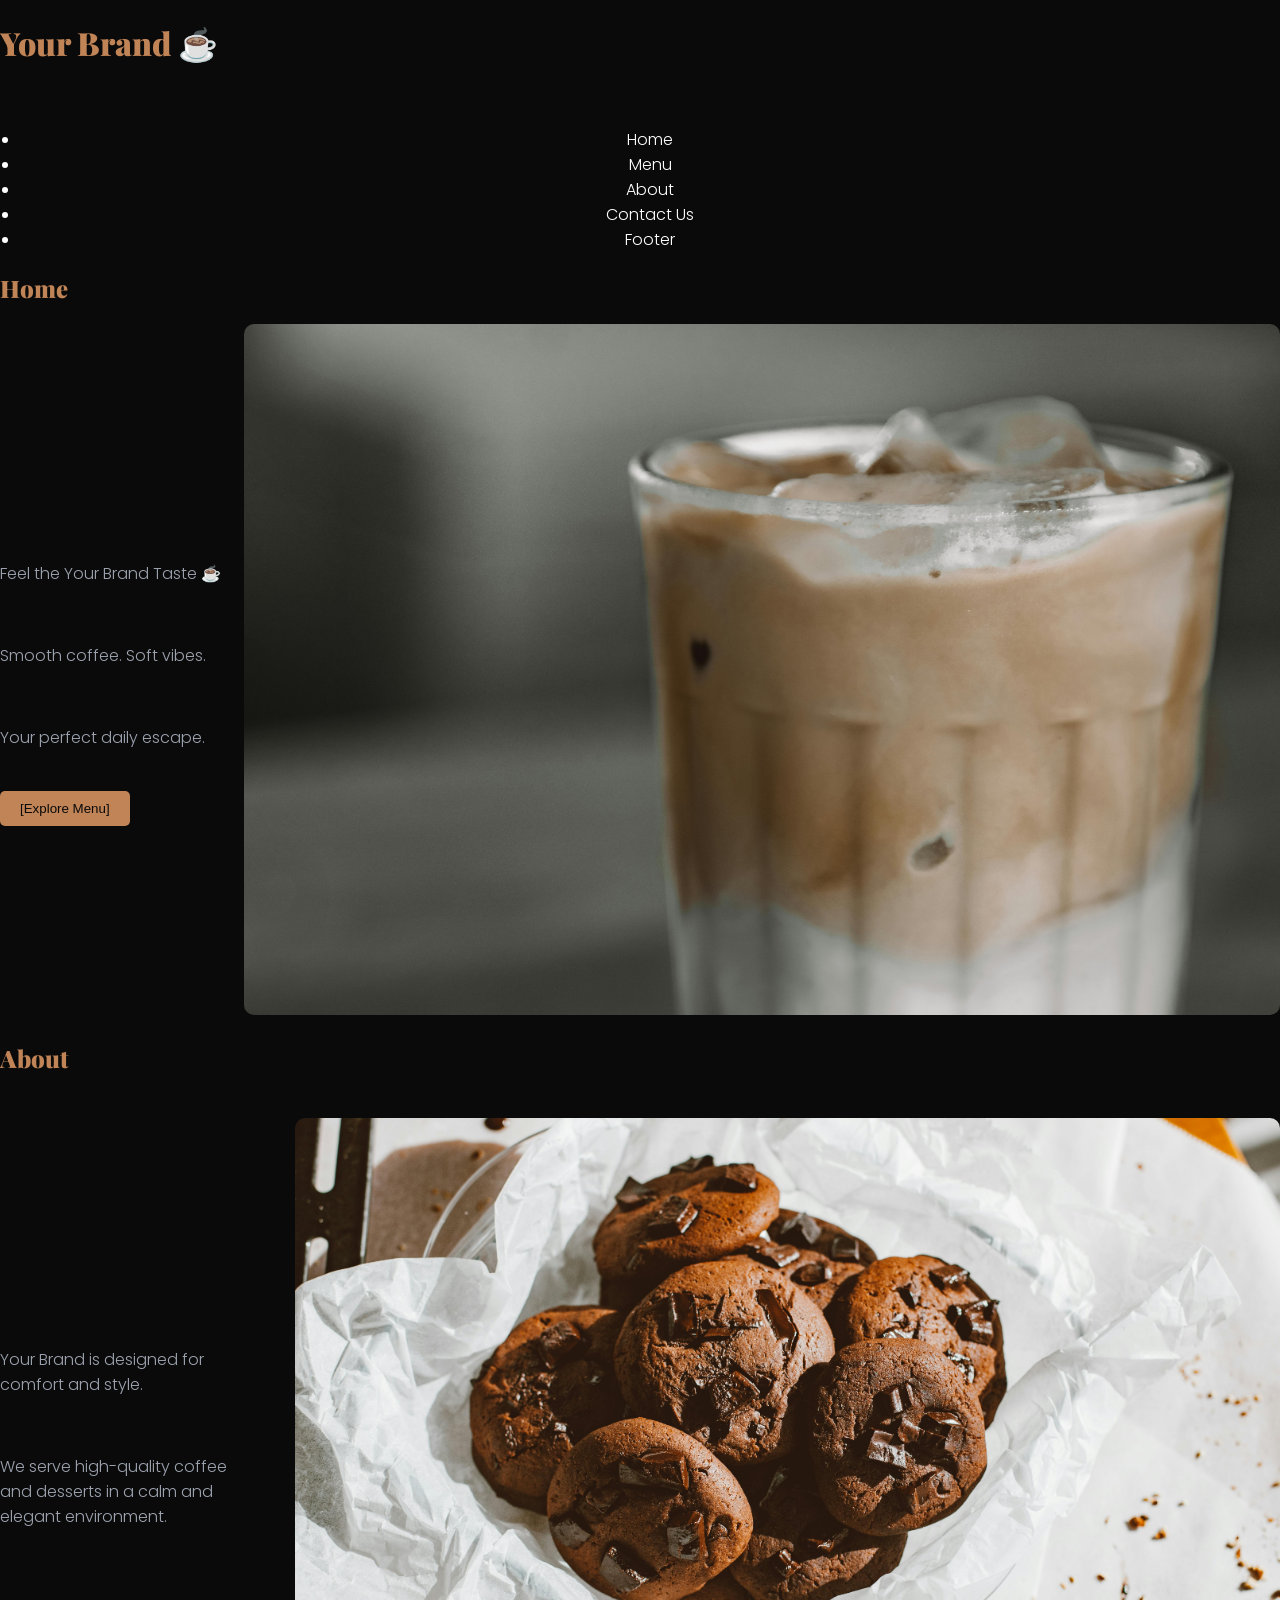
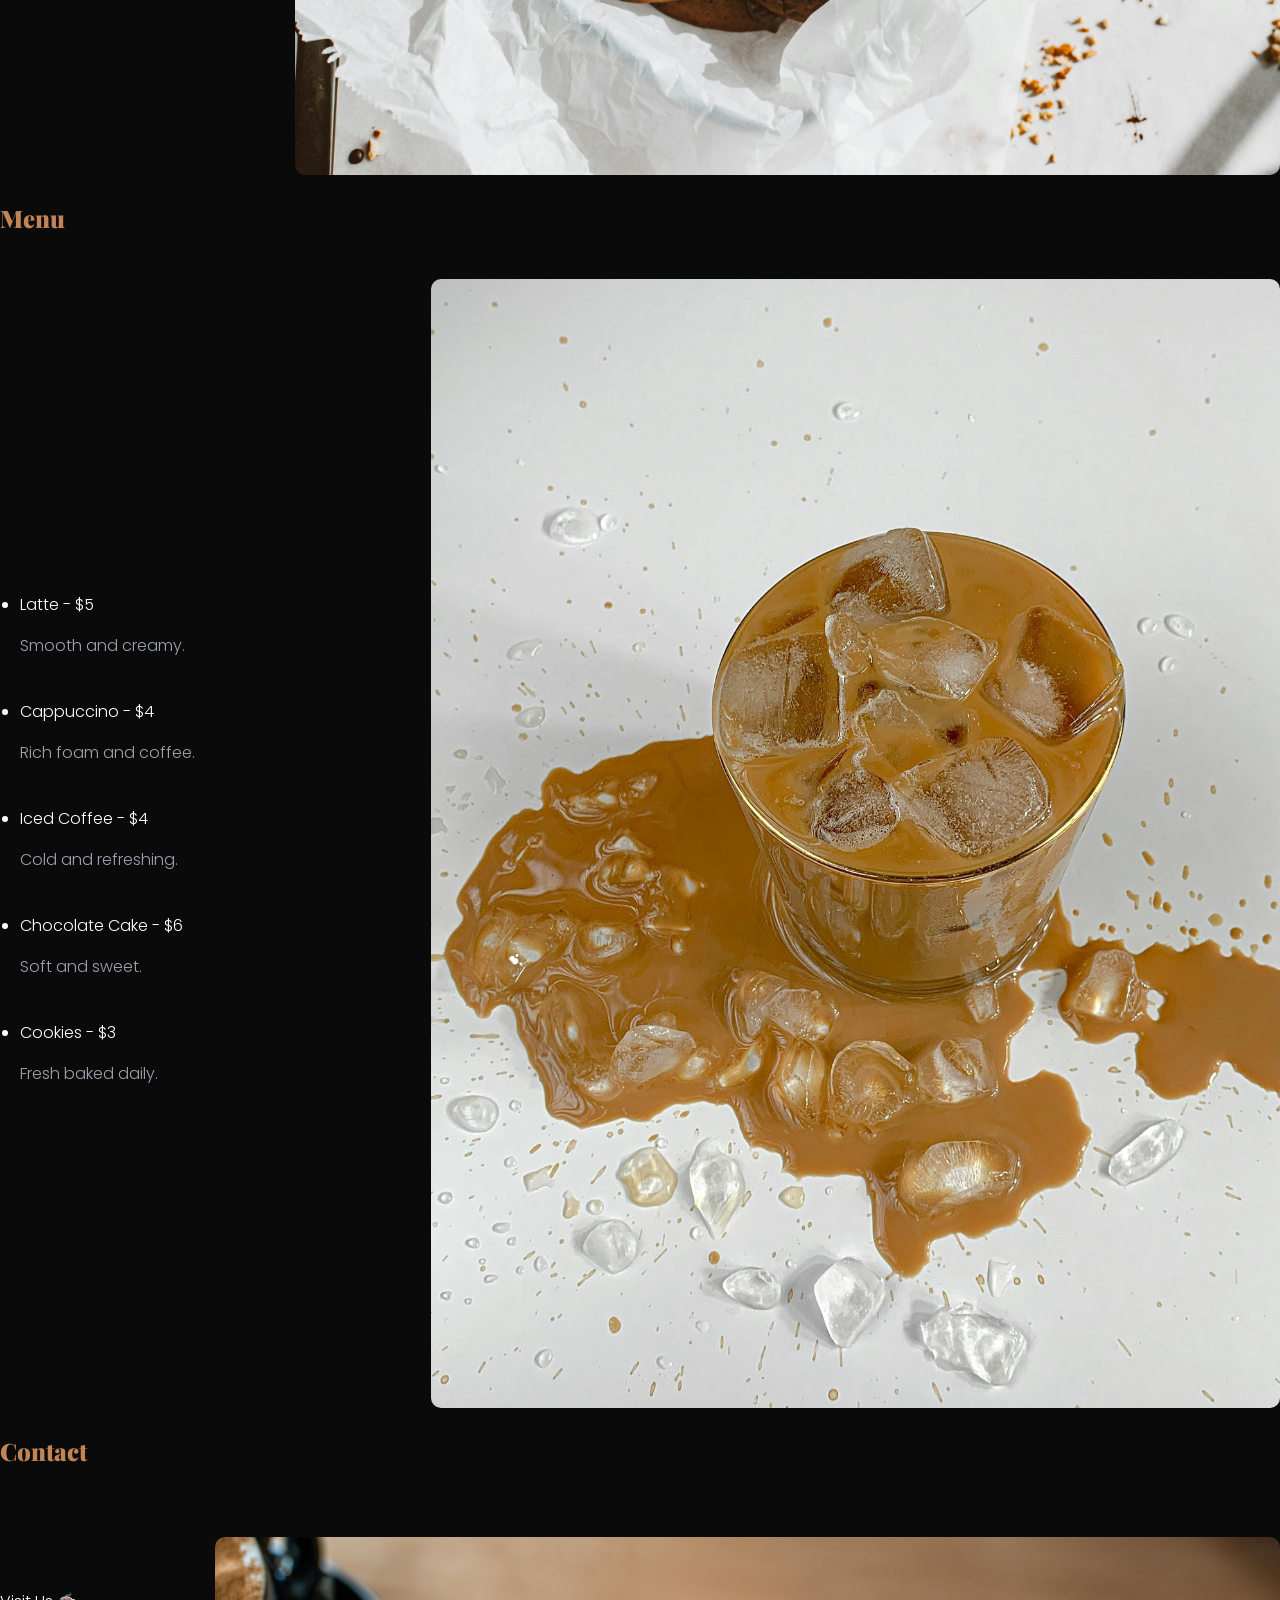
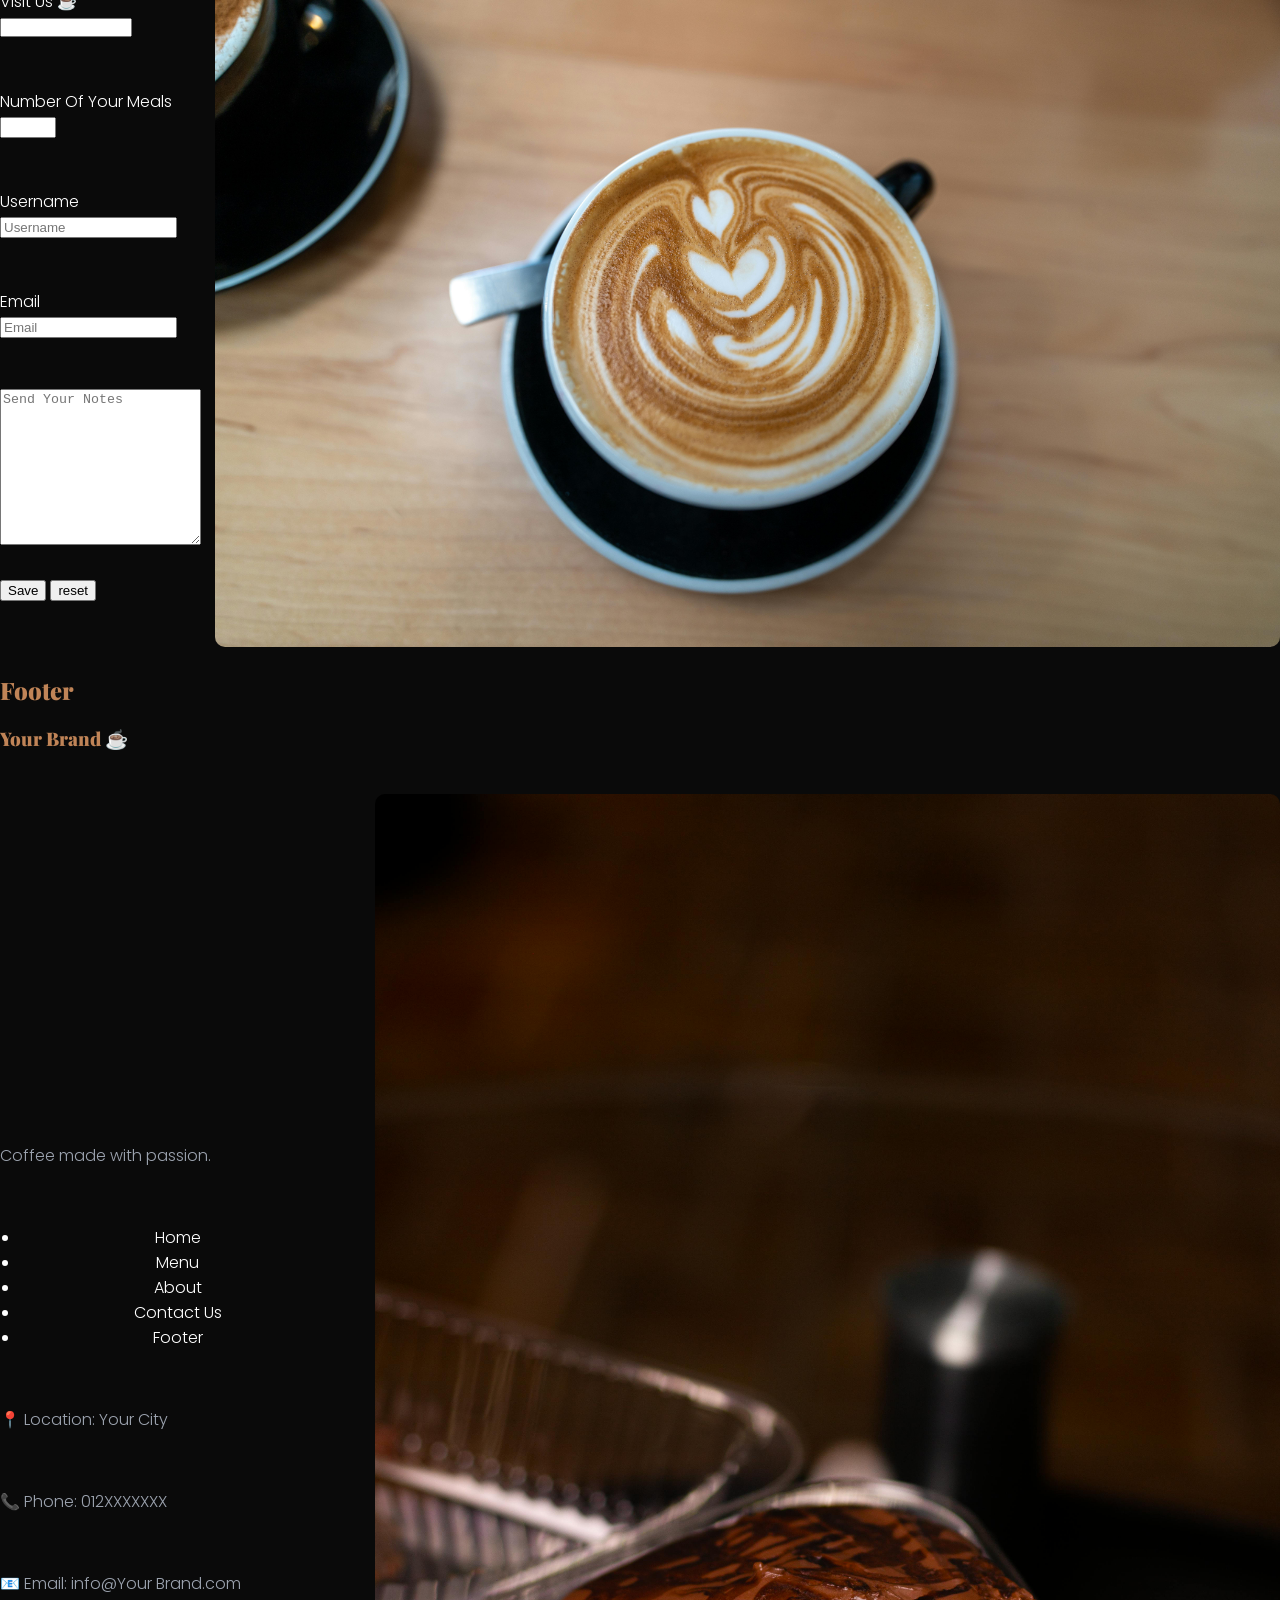
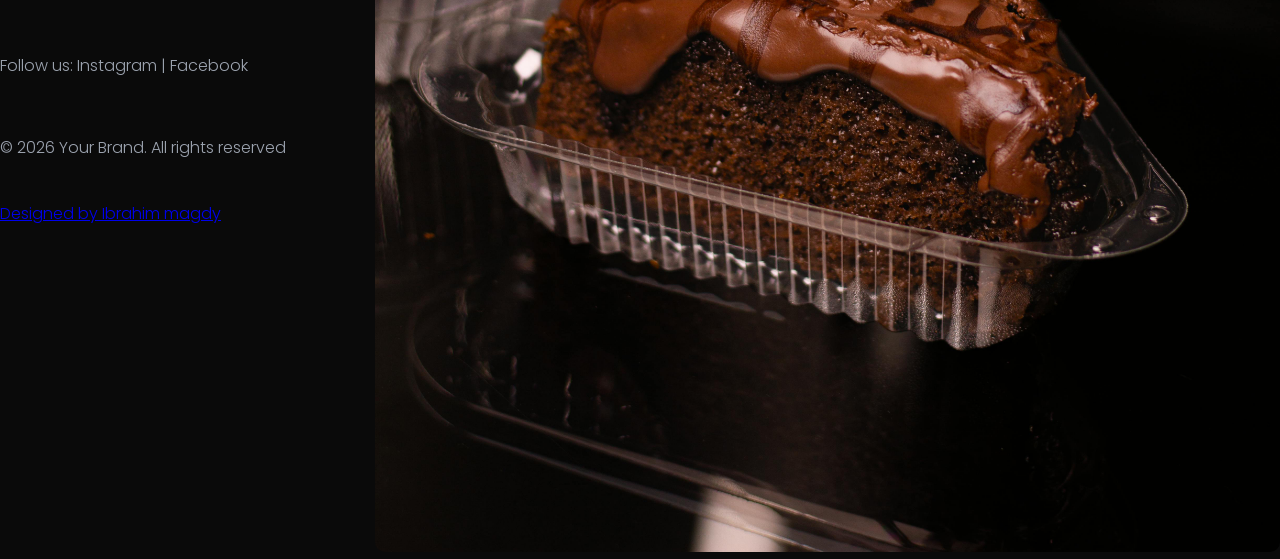
==== index.html @ 2ed6741c "The Project Number 9 In Cafe" ====
<!DOCTYPE html>
<html lang="en">

<head>
    <meta charset="UTF-8">
    <meta name="viewport" content="width=device-width, initial-scale=1.0">
    <link rel="preconnect" href="https://fonts.googleapis.com">
    <link rel="preconnect" href="https://fonts.gstatic.com" crossorigin>
    <link
        href="https://fonts.googleapis.com/css2?family=Bebas+Neue&family=Inter:ital,opsz,wght@0,14..32,100..900;1,14..32,100..900&family=Open+Sans:ital,wght@0,300..800;1,300..800&family=Playfair+Display:ital,wght@0,400..900;1,400..900&family=Poppins:ital,wght@0,100;0,200;0,300;0,400;0,500;0,600;0,700;0,800;0,900;1,100;1,200;1,300;1,400;1,500;1,600;1,700;1,800;1,900&family=Roboto:ital,wght@0,100..900;1,100..900&display=swap"
        rel="stylesheet">
    <link rel="preconnect" href="https://fonts.googleapis.com">
    <link rel="preconnect" href="https://fonts.gstatic.com" crossorigin>
    <link
        href="https://fonts.googleapis.com/css2?family=Bebas+Neue&family=Inter:ital,opsz,wght@0,14..32,100..900;1,14..32,100..900&family=Open+Sans:ital,wght@0,300..800;1,300..800&family=Playfair+Display:ital,wght@0,400..900;1,400..900&family=Poppins:ital,wght@0,100;0,200;0,300;0,400;0,500;0,600;0,700;0,800;0,900;1,100;1,200;1,300;1,400;1,500;1,600;1,700;1,800;1,900&family=Roboto:ital,wght@0,100..900;1,100..900&display=swap"
        rel="stylesheet">
    <script src="script.js" defer></script>
    <link rel="stylesheet" href="Your Brand.css">
    <title>Your Brand</title>
</head>

<body>
    <header>

        <h1 class="logo">Your Brand ☕</h1>
        <br>

        <ul class="box">

            <li><a href="#Home">Home</a></li>

            <li><a href="#Menu">Menu</a></li>

            <li><a href="#About">About</a></li>

            <li><a href="#Contact">Contact Us</a></li>

            <li><a href="#Footer">Footer</a></li>

        </ul>

    </header>


    <section>

        <h2 id="Home">Home</h2>
        <div class="flex">
            <div class="text">
                <br>
                <p>Feel the Your Brand Taste ☕
                </p>
                <br>
                <p>Smooth coffee. Soft vibes.</p>
                <br>
                <p>Your perfect daily escape.</p>
                <br>
                <a href="#Menu"><button>[Explore Menu]</button></a>
                <br>
            </div>
            <div>
                <img src="pexels-roman-odintsov-4869290.jpg" alt="Iced Coffee">
            </div>
        </div>

    </section>

    <section>

        <h2 id="About">About</h2>
        <br>
        <div class="flex">
            <div class="text">
                <p>Your Brand is designed for comfort and style.</p>
                <br>
                <p>We serve high-quality coffee and desserts
                    in a calm and elegant environment.</p>
                <br>
            </div>
            <br>
            <div>
                <img src="pexels-roman-odintsov-5846049.jpg" alt="Cookies">
            </div>
        </div>

    </section>

    <section>

        <h2 id="Menu">Menu</h2>

        <br>
        <div class="flex">
            <div class="text">
                <ul>

                    <br>
                    <li>Latte - $5</li>
                    <p>Smooth and creamy.
                    </p>
                    <br>
                    <li>Cappuccino - $4</li>
                    <p>Rich foam and coffee.
                    </p>
                    <br>
                    <li>Iced Coffee - $4</li>
                    <p>Cold and refreshing.
                    </p>
                    <br>
                    <li>Chocolate Cake - $6
                    </li>
                    <p>Soft and sweet.
                    </p>
                    <br>
                    <li>Cookies - $3
                    </li>
                    <p>Fresh baked daily.</p>
                    <br>

                </ul>
            </div>
            <div>
                <img src="pexels-solodsha-8605851.jpg" alt="Iced Coffee">
            </div>
        </div>

    </section>

    <section>

        <h2 id="Contact">Contact</h2>
        <br>
        <br>
        <form id="form" method="post">

            <div class="flex">
                <div class="text">
                    <div>

                        <label>Visit Us ☕</label>
                        <select id="meal" name="meals">

                            <optgroup>

                                <option value="5">Latte</option>
                                <option value="4">Cappuccino</option>
                                <option value="4">Iced Coffee</option>
                                <option value="6">Chocolate Cake</option>
                                <option value="3">Cookies</option>

                            </optgroup>

                        </select>

                        <br>
                        <br>
                        <br>

                        <div>

                            <label>Number Of Your Meals</label>

                            <input id="quantity" type="number" min="0" max="100" step="1" value="0" name="number"
                                class="Number" required>

                        </div>

                    </div>
                    <br>
                    <br>
                    <div>

                        <label>Username</label>
                        <input type="text" name="User" id="name" class="Username" required placeholder="Username">

                    </div>
                    <br>
                    <br>
                    <div>

                        <label>Email</label>
                        <input type="email" name="mail" id="email" class="email" required placeholder="Email" value="">

                    </div>
                    <br>
                    <br>
                    <div>
                        <textarea rows="10" cols="20" id="message" class="text"
                            placeholder="Send Your Notes"></textarea>
                    </div>
                    <br>
                    <div>

                        <input type="submit" name="sub" value="Save">
                        <input type="reset" name="reset" value="reset">

                    </div>

                </div>

                <div>
                    <img src="pexels-donovan-kelly-110228397-18163776.jpg" alt="Cappuccino">
                </div>

            </div>

        </form>

        <p id="total"></p>
        <p id="result"></p>

    </section>

    <footer>

        <h2 id="Footer">Footer</h2>


        <h3>Your Brand ☕</h3>
        <br>
        <div class="flex">
            <div class="text">
                <p>Coffee made with passion.</p>
                <br>
                <div>
                    <ul class="box">

                        <li><a href="#Home">Home</a></li>

                        <li><a href="#Menu">Menu</a></li>

                        <li><a href="#About">About</a></li>

                        <li><a href="#Contact">Contact Us</a></li>

                        <li><a href="#Footer">Footer</a></li>

                    </ul>
                </div>
                <br>
                <p>📍 Location: Your City
                </p>
                <br>
                <p>📞 Phone: 012XXXXXXX
                </p>
                <br>
                <p>📧 Email: info@Your Brand.com
                </p>
                <br>
                <p>Follow us:
                    Instagram | Facebook</p>
                <br>
                <p>© 2026 <span id="brand">Your Brand</span>. All rights reserved</p>
                <br>
                <a href="https://wa.me/201080407065" target="_blank">
                    Designed by Ibrahim magdy
                </a>
            </div>
            <br>
            <div>
                <img src="pexels-slytonic-34155169.jpg" alt="Chocolate Cake">
            </div>
        </div>

    </footer>


</body>

</html>
---- Your Brand.css ----
html {

    scroll-behavior: smooth;

}


body {

    background: #0a0a0a;
    color: #ffffff;
    margin: 0;
    font-family: "Poppins", sans-serif;
    font-weight: 300;
    font-style: normal;


}

@media (max-width: 768px) {

    header {

        display: flex;
        justify-content: space-between;
        align-items: center;
        margin: 10px;
        padding: 15px;
        flex-direction: column;
        text-align: center;

    }

    .box {

        font-family: "Poppins", sans-serif;
        font-weight: 600;
        font-style: normal;

        display: flex;
        flex-wrap: wrap;
        list-style: none;
        margin: 0;
        padding: 0;

        flex-direction: column;
        width: 100%;
        gap: 15px;
        align-items: center;

        color: #fff;
        background: #1a1a1a;
        border: 1px solid #c08457;

    }

}

.box li {
    width: 100%;
    text-align: center;
}

ul {
    padding-left: 20px;
}

.logo {

    font-family: "Playfair Display", serif;
    font-optical-sizing: auto;
    font-weight: 900;
    font-style: normal;

}

@media (max-width: 768px) {


    section {

        background: #141414;
        margin: 10px;
        padding: 15px;
        border-radius: 10px;
        border: 1px solid #2a2a2a;

    }

    footer {

        background: #141414;
        margin: 10px;
        padding: 15px;
        border-radius: 10px;
        border: 1px solid #2a2a2a;

    }

}

h1,
h2,
h3 {
    color: #c08457;
    font-family: "Playfair Display", serif;
    font-optical-sizing: auto;
    font-weight: 900;
    font-style: normal;

}

@media (max-width: 768px) {

    h1 {
        font-size: 28px;
    }

    h2 {
        font-size: 24px;
    }

    p {
        font-size: 14px;
    }

}

p {

    color: #9ca3af;

}

button {
    background: #c08457;
    color: #0a0a0a;
    padding: 10px 20px;
    border: none;
    border-radius: 5px;
    width: fit-content;
}

@media (max-width: 768px) {
    button {
        width: 100%;
    }
}


button:hover {

    background: #a06b45;

}

.flex {

    display: flex;
    gap: 20px;
    align-items: center;

}

@media (max-width: 768px) {

    .flex {
        flex-direction: column;
        align-items: stretch;
        text-align: center;
    }

}

.text {

    width: 100%;

}

img {

    width: 100%;
    height: auto;
    border-radius: 10px;

}

@media (max-width: 768px) {
    img {
        max-height: 250px;
        object-fit: cover;
    }
}

select {

    color: white;

}

.Number {

    color: white;

}

.Username {

    color: white;

}

.text {

    color: white;


}

.email {

    color: white;

}

.box a {

    color: #ffffff;
    text-decoration: none;

}

.menu-card {
    display: flex;
    gap: 20px;
}

@media (max-width: 768px) {
    .menu-card {
        flex-direction: column;
    }
}
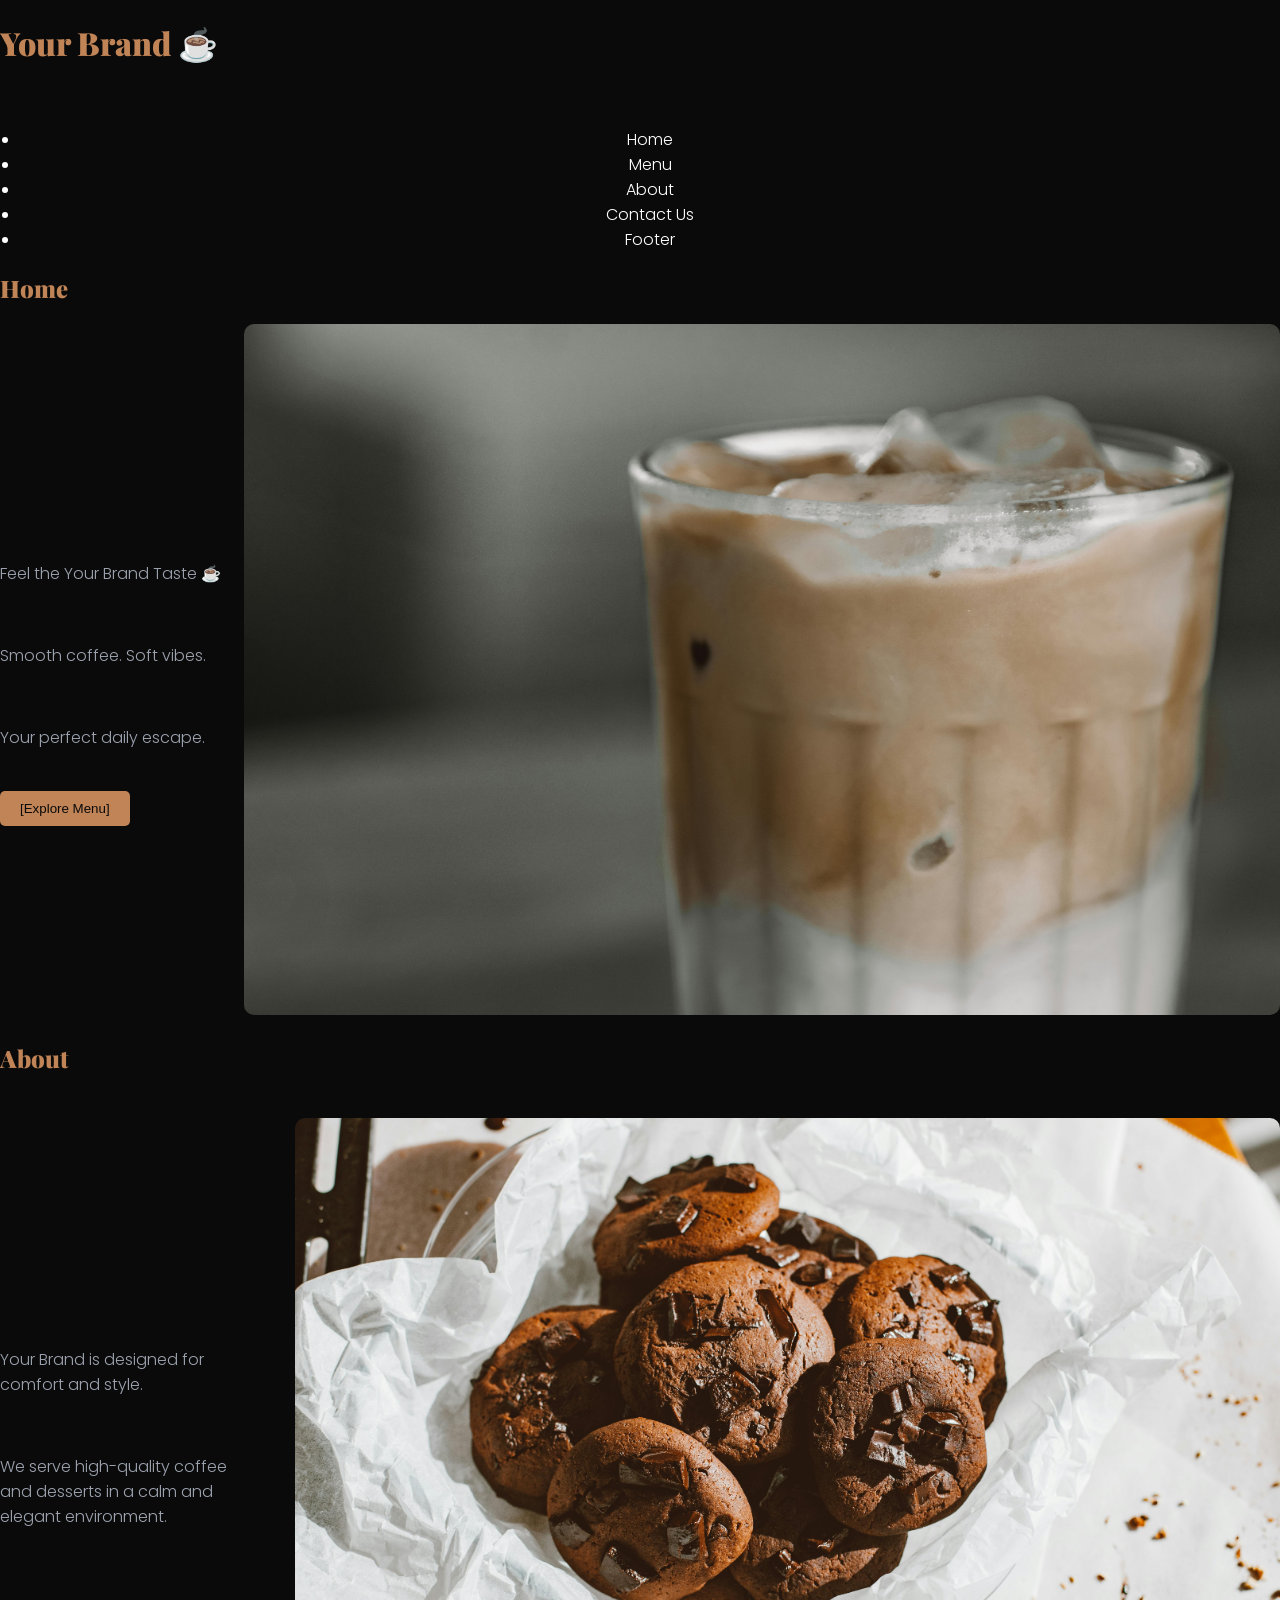
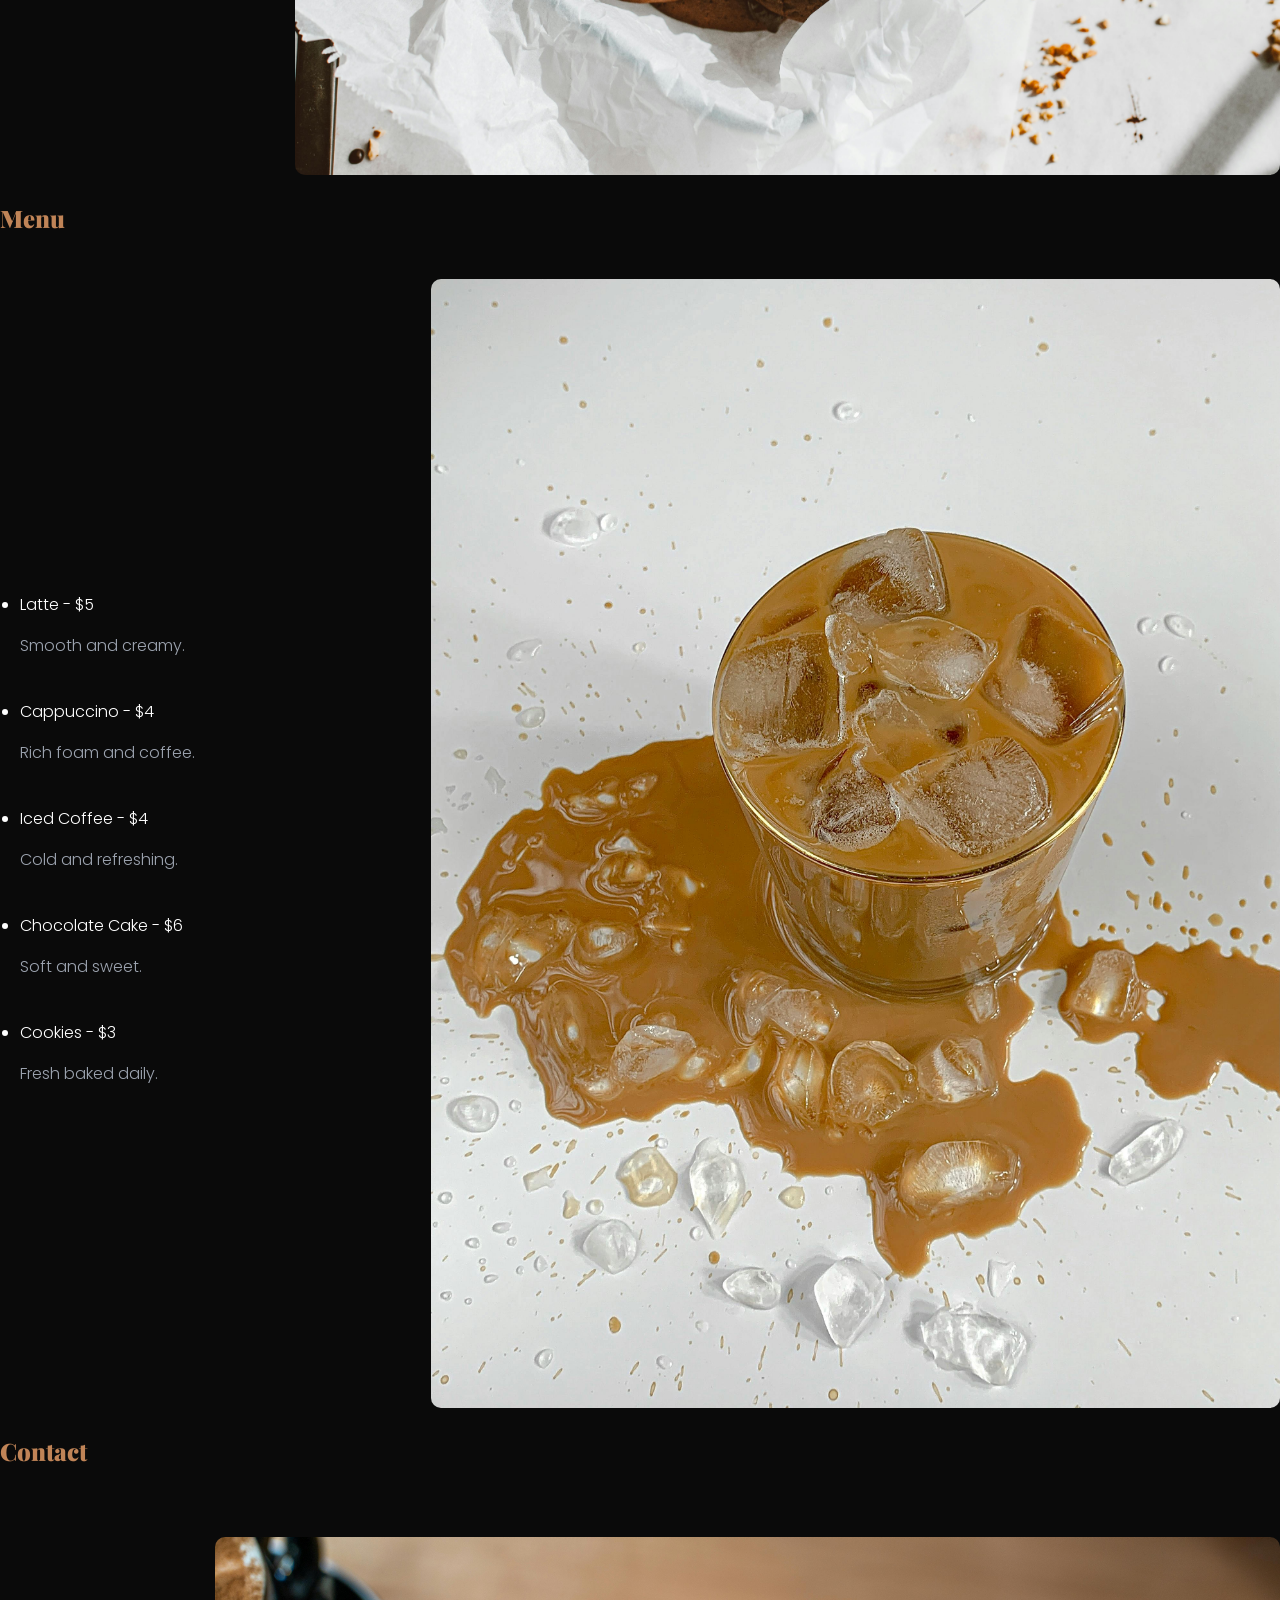
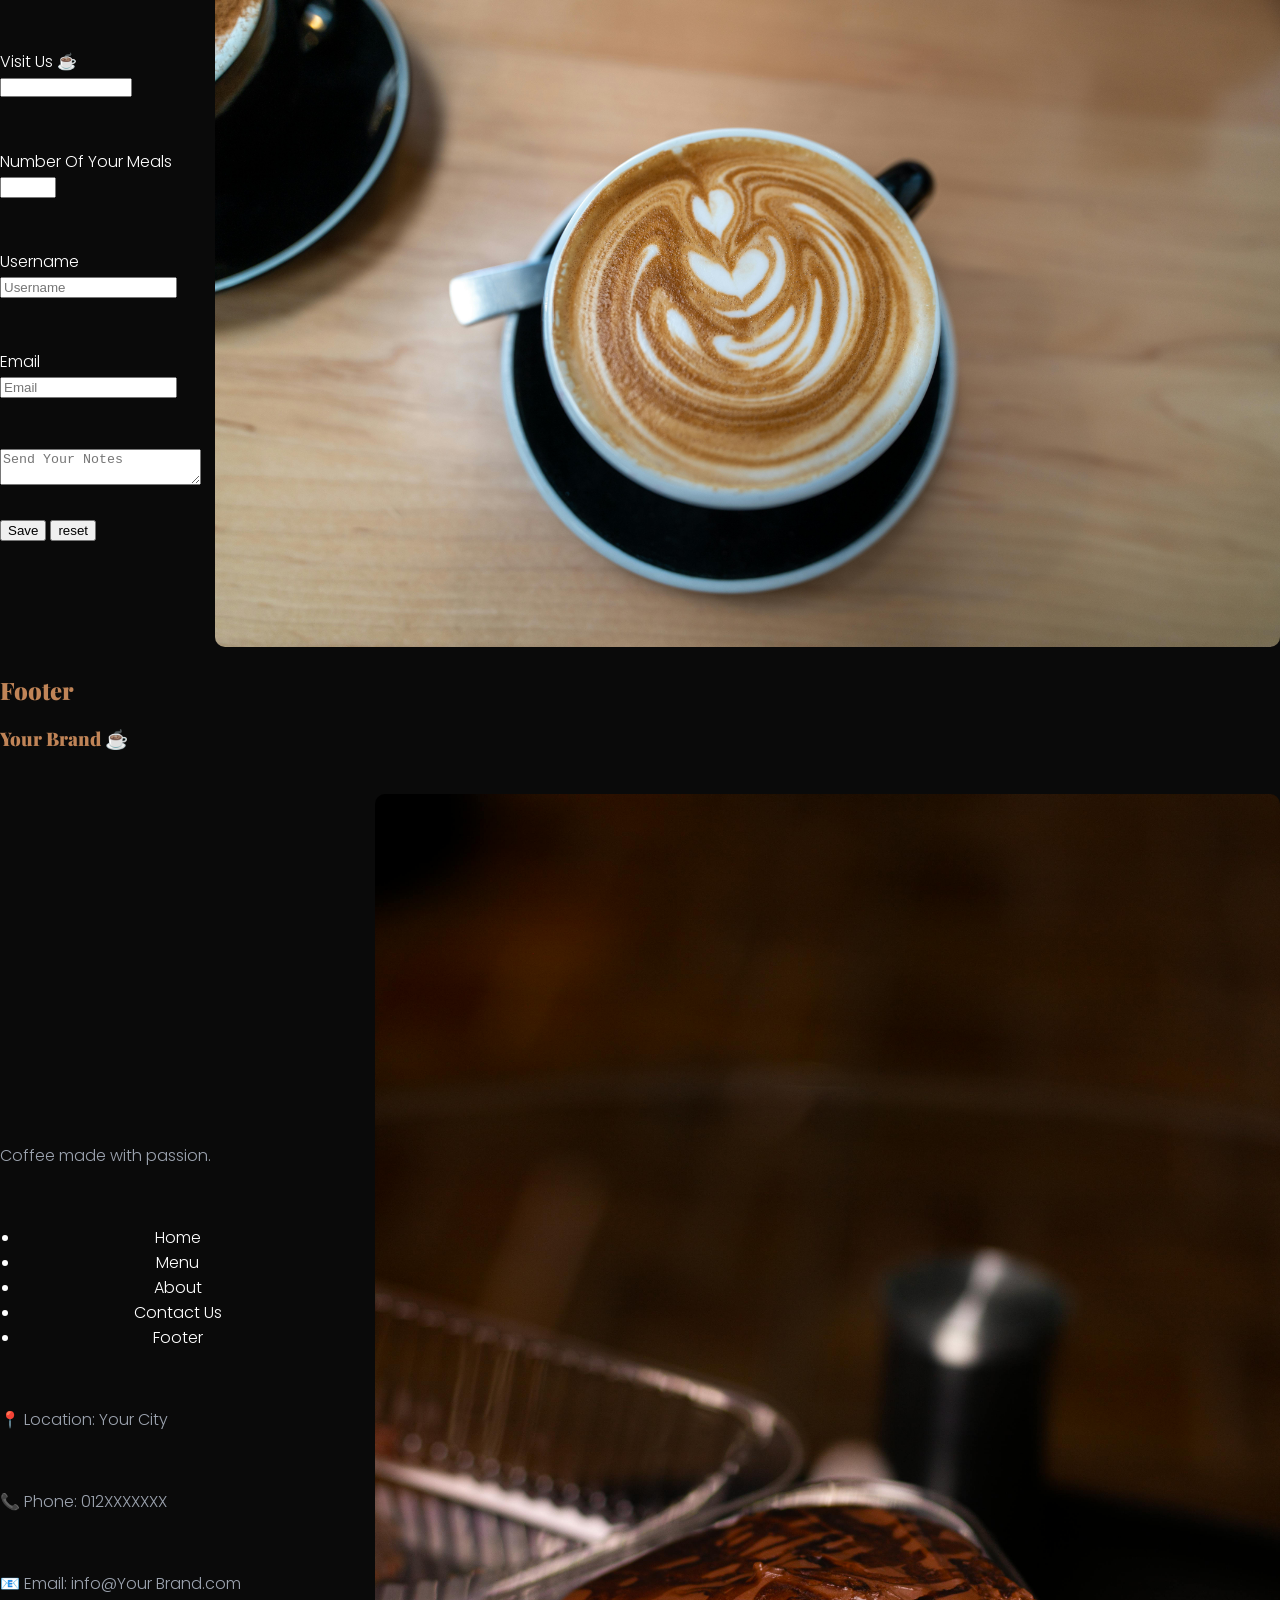
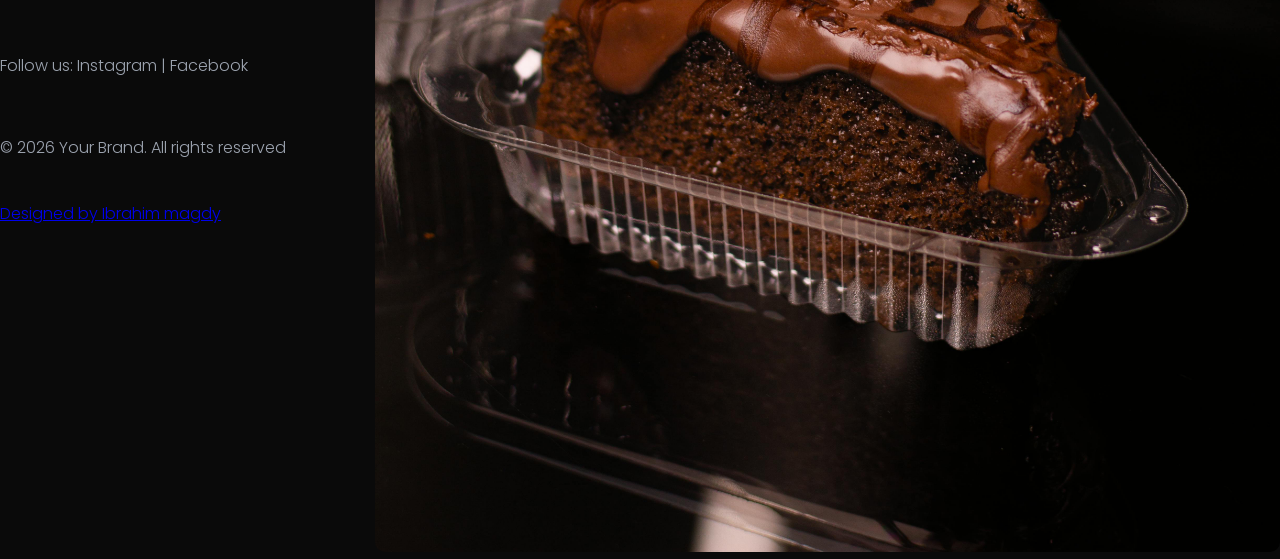
==== commit ebbb2be9: "The Update" ====
--- a/index.html
+++ b/index.html
@@ -185,8 +185,7 @@
                     <br>
                     <br>
                     <div>
-                        <textarea rows="10" cols="20" id="message" class="text"
-                            placeholder="Send Your Notes"></textarea>
+                        <textarea id="message" class="text" placeholder="Send Your Notes"></textarea>
                     </div>
                     <br>
                     <div>
--- a/Your Brand.css
+++ b/Your Brand.css
@@ -147,7 +147,6 @@
     }
 }
 
-
 button:hover {
 
     background: #a06b45;
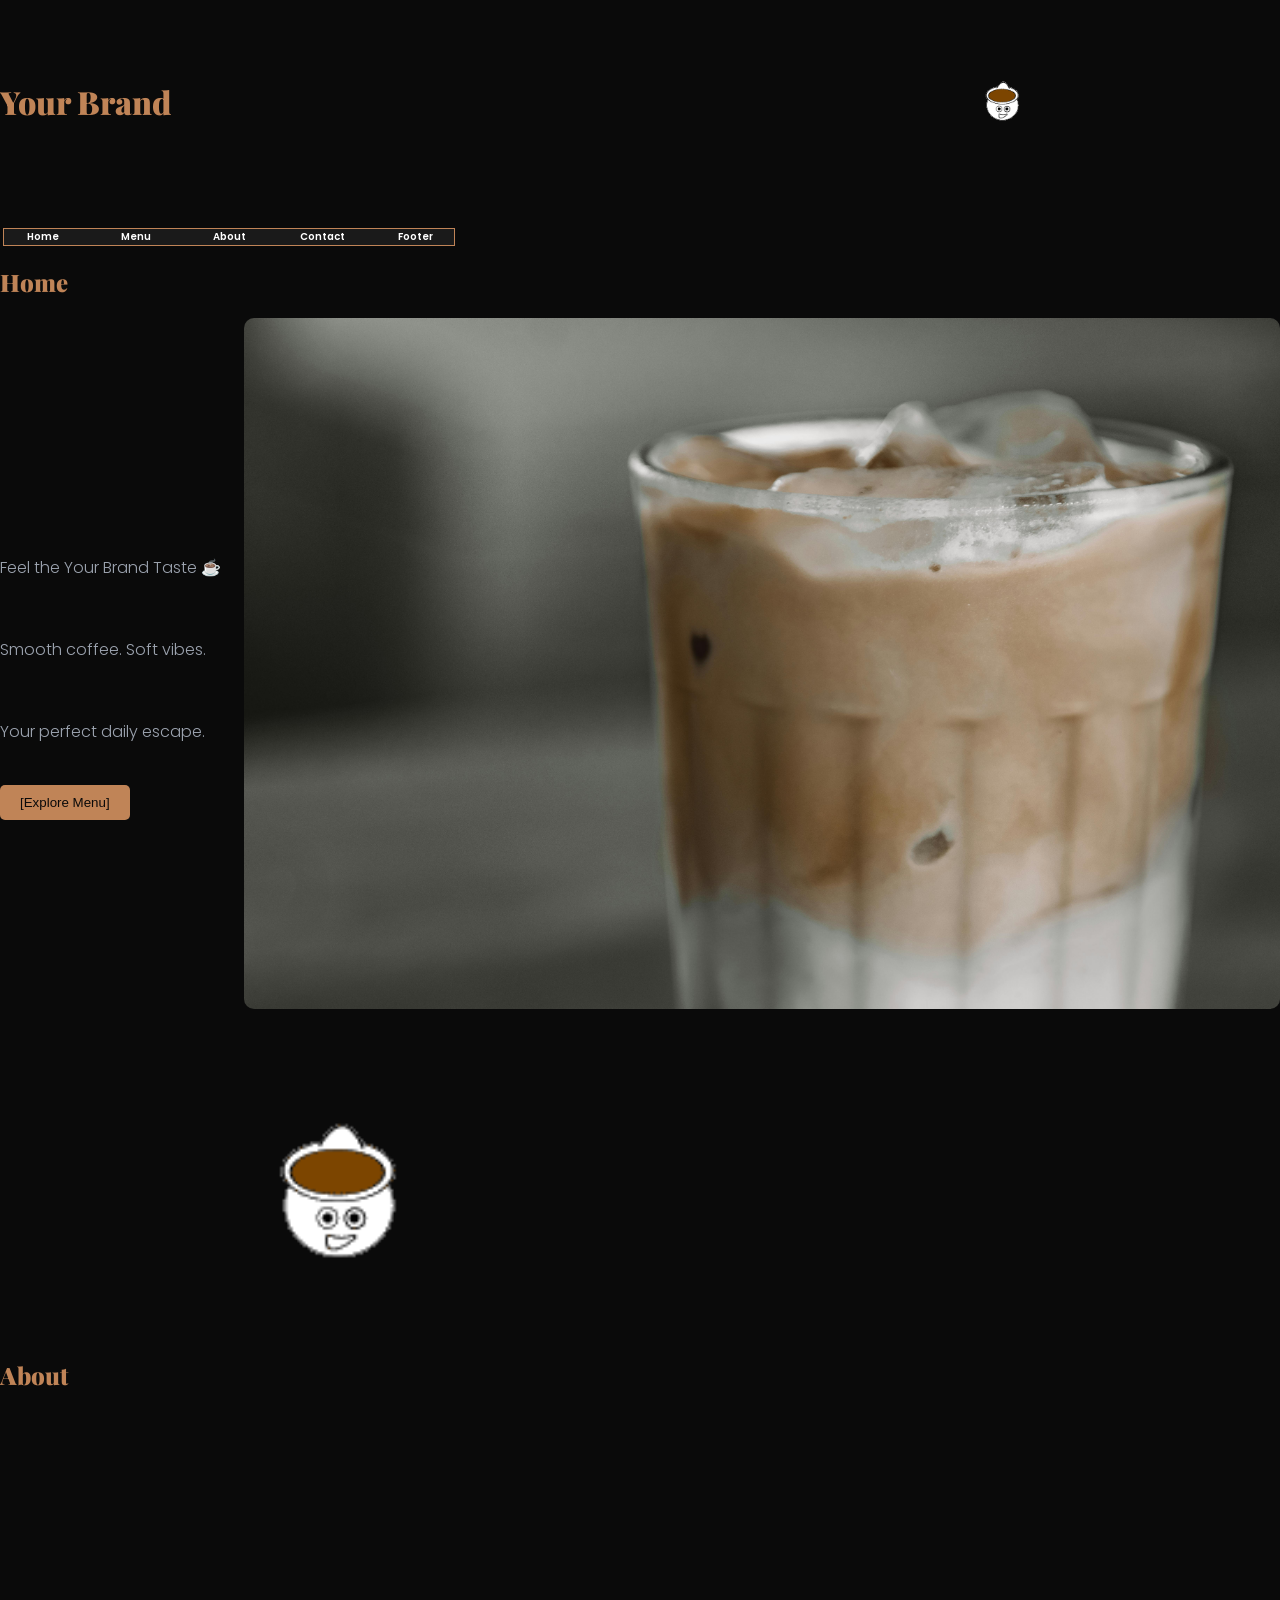
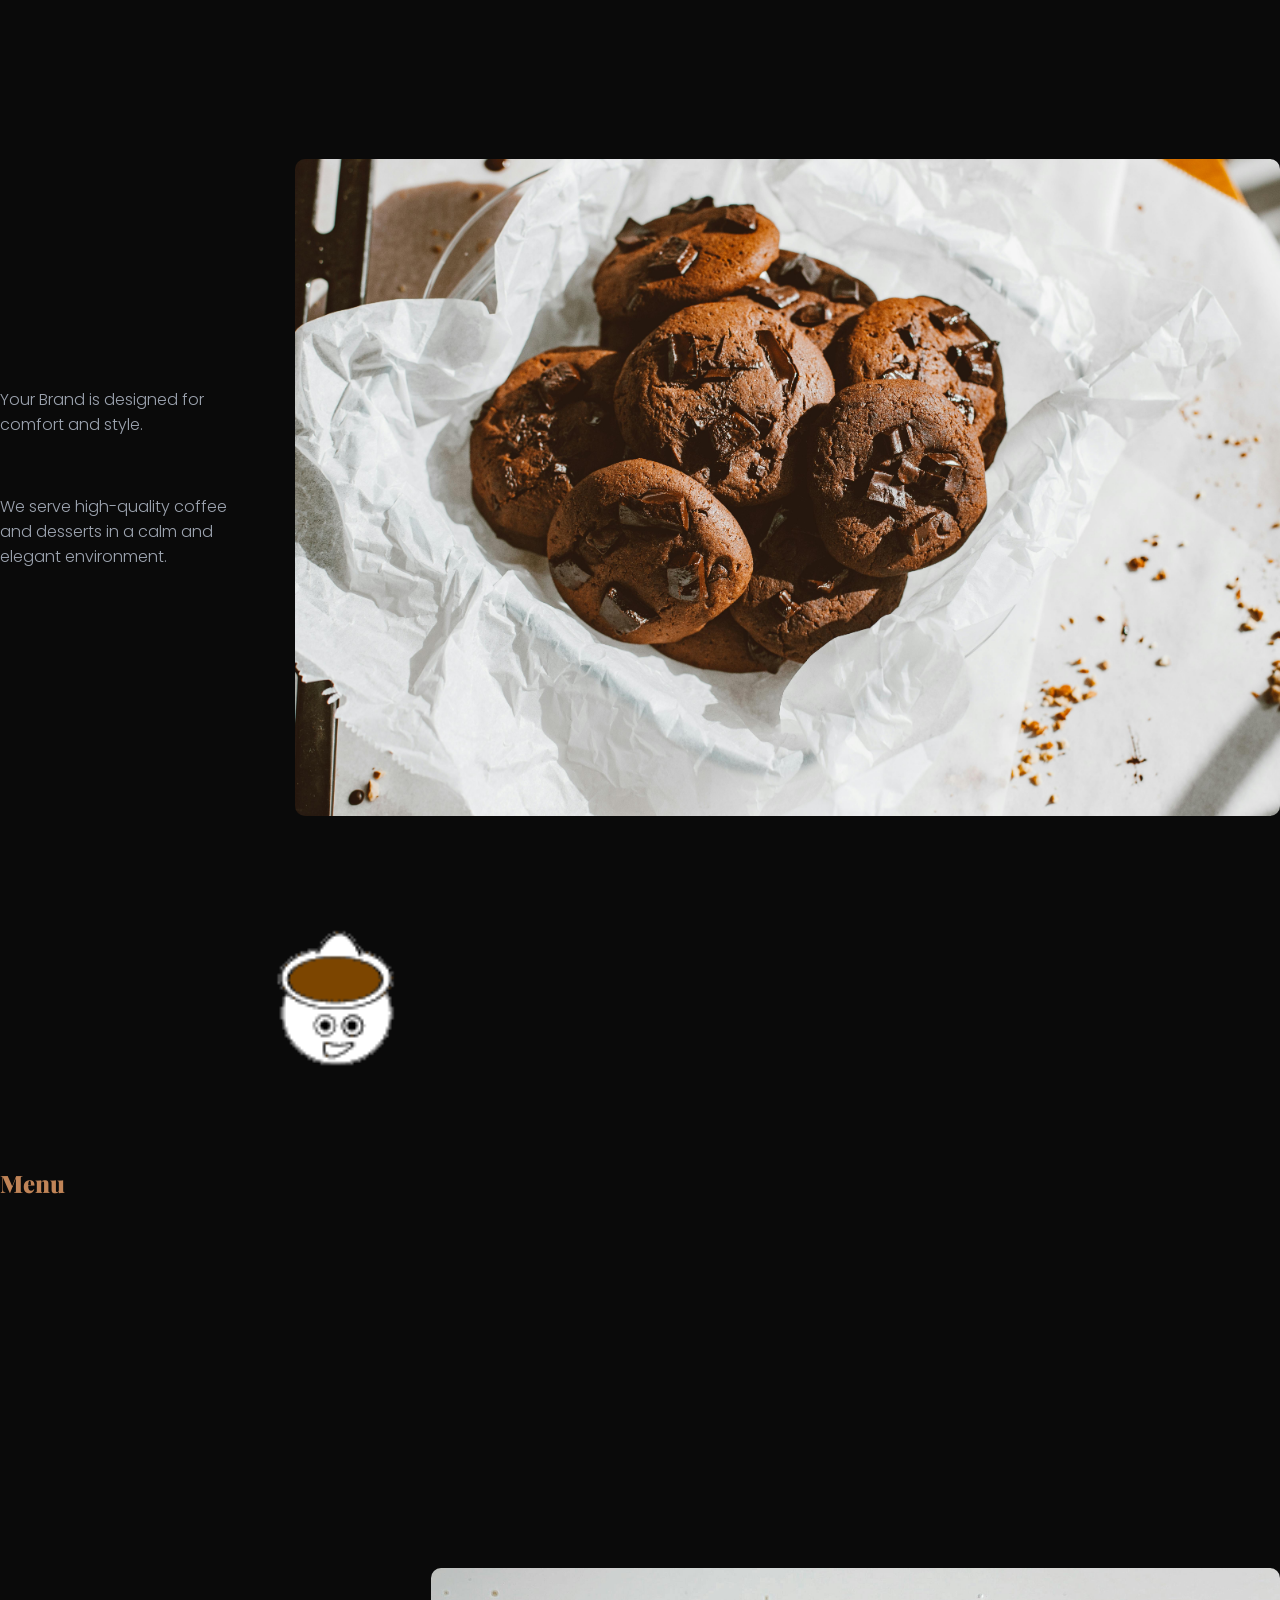
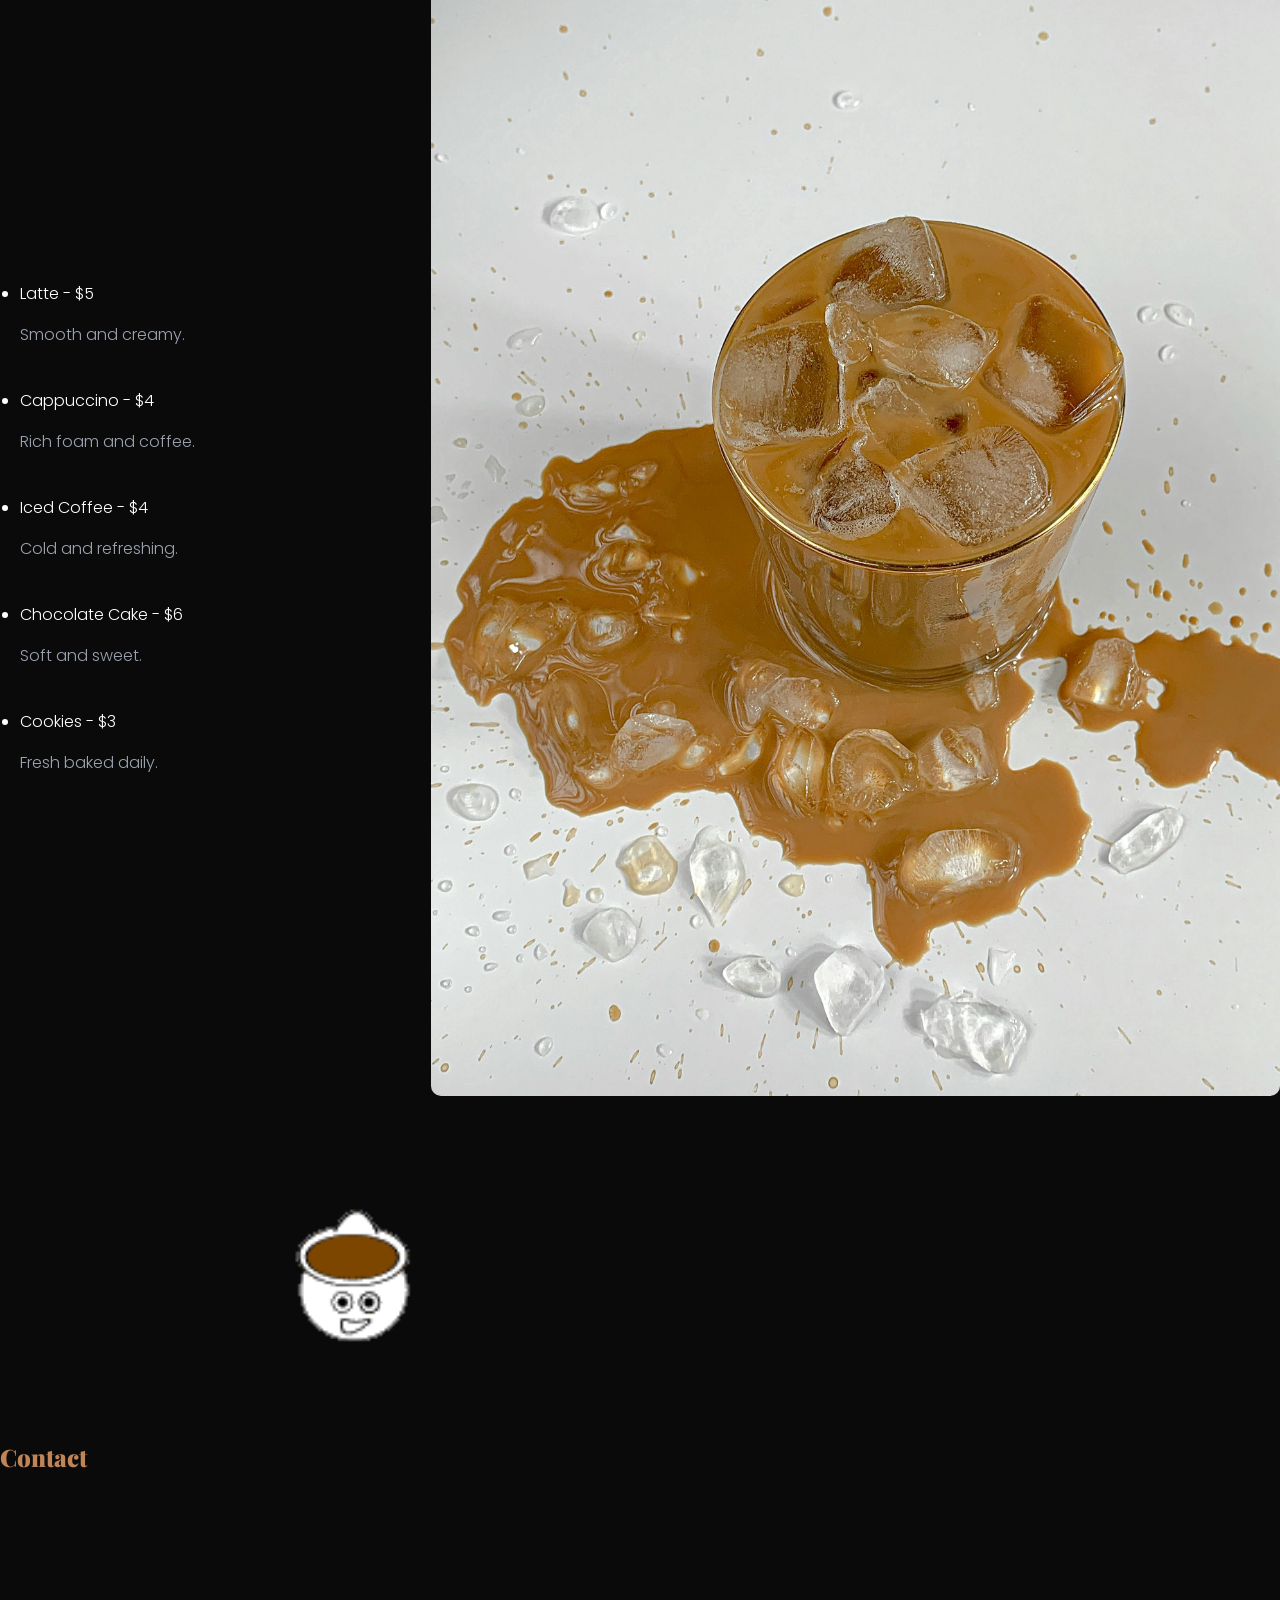
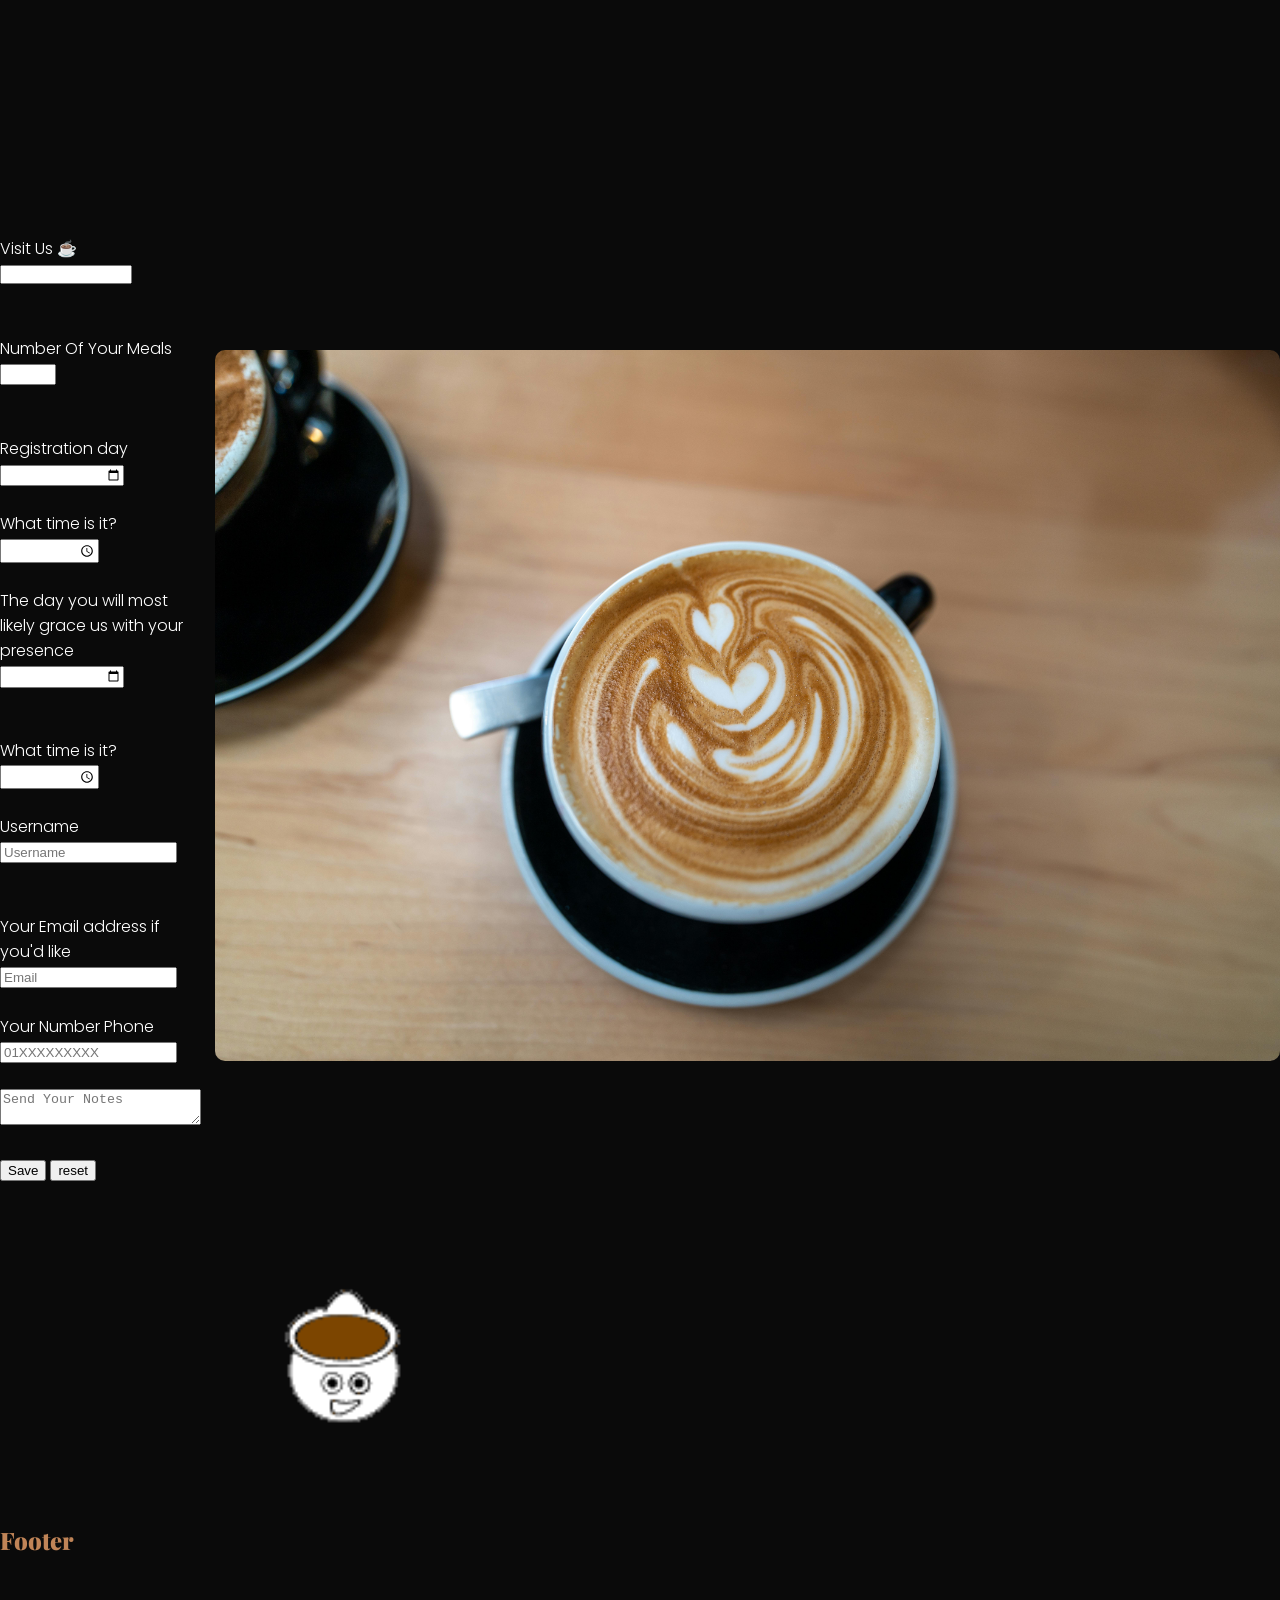
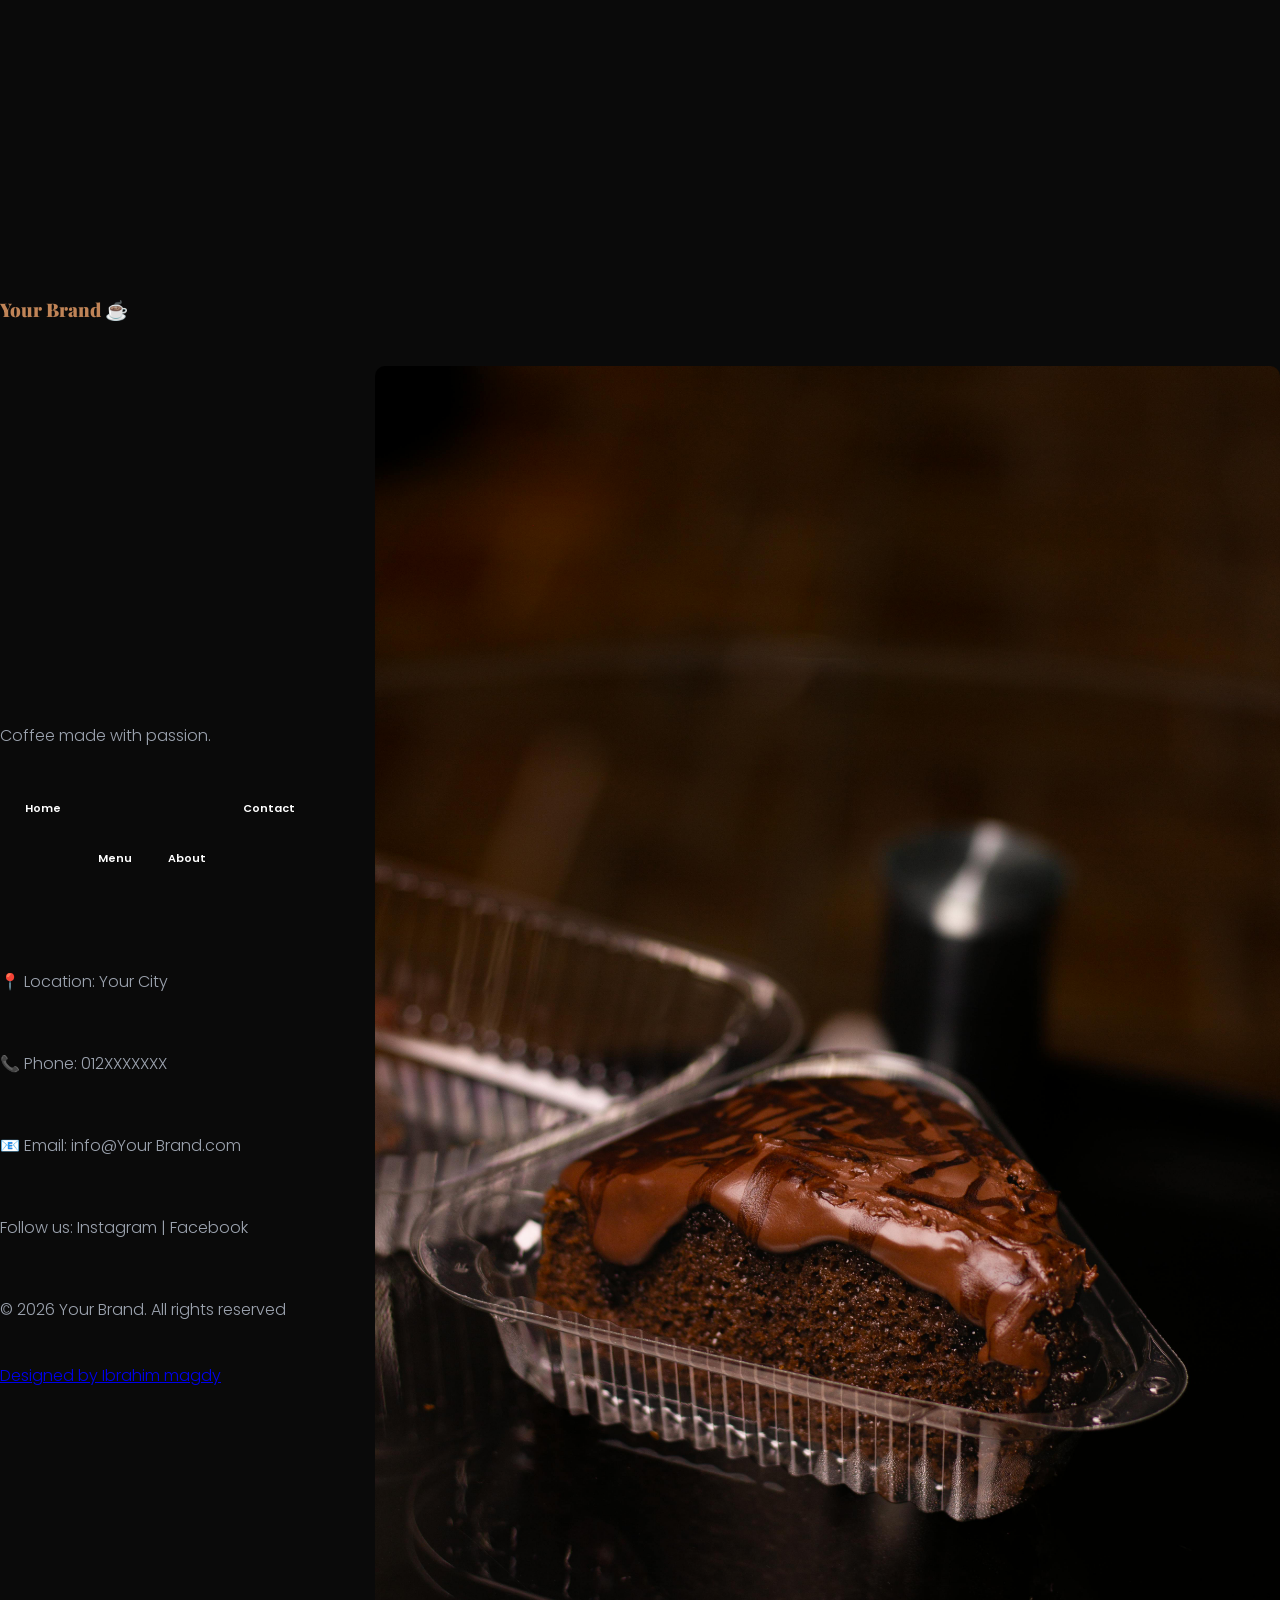
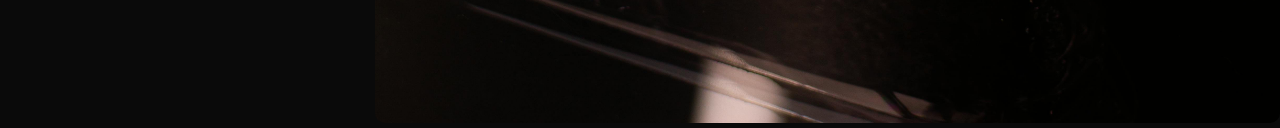
==== commit 9c4f6137: "Update" ====
--- a/index.html
+++ b/index.html
@@ -22,7 +22,23 @@
 <body>
     <header>
 
-        <h1 class="logo">Your Brand ☕</h1>
+        <div class="header-flex">
+
+            <div class="text">
+
+                <div>
+                    <h1 class="logo">Your Brand</h1>
+                </div>
+
+            </div>
+
+            <div>
+                <img src="Synfig Animation 1.gif" alt="cup of coffee" class="cup-of-coffee">
+            </div>
+
+
+        </div>
+
         <br>
 
         <ul class="box">
@@ -33,7 +49,7 @@
 
             <li><a href="#About">About</a></li>
 
-            <li><a href="#Contact">Contact Us</a></li>
+            <li><a href="#Contact">Contact</a></li>
 
             <li><a href="#Footer">Footer</a></li>
 
@@ -67,7 +83,13 @@
 
     <section>
 
-        <h2 id="About">About</h2>
+        <h2 id="About" class="title-with-icon">
+
+            About
+
+            <img src="Synfig Animation 2.gif" alt="cup  of coffee" class="cup-of-coffee1">
+
+        </h2>
         <br>
         <div class="flex">
             <div class="text">
@@ -87,7 +109,13 @@
 
     <section>
 
-        <h2 id="Menu">Menu</h2>
+        <h2 id="Menu" class="title-with-icon">
+
+            Menu
+
+            <img src="Synfig Animation 2.gif" alt="cup of coffee" class="cup-of-coffee1">
+
+        </h2>
 
         <br>
         <div class="flex">
@@ -128,8 +156,13 @@
 
     <section>
 
-        <h2 id="Contact">Contact</h2>
-        <br>
+        <h2 id="Contact" class="title-with-icon">
+
+            Contact
+
+            <img src="Synfig Animation 2.gif" alt="cup of coffee" class="cup-of-coffee1">
+
+        </h2>
         <br>
         <form id="form" method="post">
 
@@ -168,6 +201,33 @@
                     </div>
                     <br>
                     <br>
+
+                    <div>
+
+                        <label>Registration day</label>
+                        <input type="date" name="date" required class="date">
+                        <br>
+                        <br>
+                        <label>What time is it?</label>
+                        <input type="time" name="time" required class="date">
+
+                    </div>
+
+                    <br>
+                    <div>
+
+                        <label>The day you will most likely grace us with your presence</label>
+                        <input type="date" name="date" class="date">
+                        <br>
+                        <br>
+                        <br>
+                        <label>What time is it?</label>
+                        <input type="time" name="time" class="date">
+
+                    </div>
+
+                    <br>
+
                     <div>
 
                         <label>Username</label>
@@ -178,11 +238,17 @@
                     <br>
                     <div>
 
-                        <label>Email</label>
-                        <input type="email" name="mail" id="email" class="email" required placeholder="Email" value="">
-
-                    </div>
-                    <br>
+                        <label>Your Email address if you'd like</label>
+                        <input type="email" name="mail" id="email" class="email" placeholder="Email" value="">
+
+                    </div>
+                    <br>
+                    <div>
+
+                        <label>Your Number Phone</label>
+                        <input type="tel" id="phoneNumber" class="phone" required placeholder="01XXXXXXXXX">
+
+                    </div>
                     <br>
                     <div>
                         <textarea id="message" class="text" placeholder="Send Your Notes"></textarea>
@@ -212,8 +278,13 @@
 
     <footer>
 
-        <h2 id="Footer">Footer</h2>
-
+        <h2 id="Footer" class="title-with-icon">
+
+            Footer
+
+            <img src="Synfig Animation 2.gif" alt="cup of coffee" class="cup-of-coffee1">
+
+        </h2>
 
         <h3>Your Brand ☕</h3>
         <br>
@@ -222,17 +293,15 @@
                 <p>Coffee made with passion.</p>
                 <br>
                 <div>
-                    <ul class="box">
-
-                        <li><a href="#Home">Home</a></li>
+                    <ul class="Mainbox">
+
+                        <li><a href="#Home" class="He">Home</a></li>
 
                         <li><a href="#Menu">Menu</a></li>
 
                         <li><a href="#About">About</a></li>
 
-                        <li><a href="#Contact">Contact Us</a></li>
-
-                        <li><a href="#Footer">Footer</a></li>
+                        <li><a href="#Contact" class="Cont">Contact</a></li>
 
                     </ul>
                 </div>
--- a/Your Brand.css
+++ b/Your Brand.css
@@ -26,35 +26,40 @@
         align-items: center;
         margin: 10px;
         padding: 15px;
-        flex-direction: column;
+        flex-direction: row;
+        flex-wrap: wrap;
         text-align: center;
 
     }
 
-    .box {
-
-        font-family: "Poppins", sans-serif;
-        font-weight: 600;
-        font-style: normal;
-
-        display: flex;
-        flex-wrap: wrap;
-        list-style: none;
-        margin: 0;
-        padding: 0;
-
-        flex-direction: column;
-        width: 100%;
-        gap: 15px;
-        align-items: center;
-
-        color: #fff;
-        background: #1a1a1a;
-        border: 1px solid #c08457;
-
-    }
-
-}
+}
+
+.box {
+
+    font-family: "Poppins", sans-serif;
+    font-weight: 600;
+    font-style: normal;
+
+    display: flex;
+    list-style: none;
+    margin: 0;
+    padding: 0;
+
+    flex-direction: row;
+    width: 450px;
+    gap: 15px;
+
+    color: #fff;
+    background: #1a1a1a;
+    border: 1px solid #c08457;
+    align-items: center;
+    font-size: 10px;
+    margin-left: 3px;
+
+
+}
+
+
 
 .box li {
     width: 100%;
@@ -171,6 +176,39 @@
 
 }
 
+.header-flex {
+
+    display: flex;
+
+    align-items: center;
+
+    gap: 2px;
+
+
+}
+
+.section-flex {
+
+    display: flex;
+
+    align-items: center;
+
+    gap: 8px;
+
+    justify-content: flex-start;
+
+}
+
+.title-with-icon {
+
+    display: flex;
+
+    align-items: center;
+
+    gap: 6px;
+
+}
+
 .text {
 
     width: 100%;
@@ -223,6 +261,18 @@
 
 }
 
+.date {
+
+    color: white;
+
+}
+
+.phone {
+
+    color: white;
+
+}
+
 .box a {
 
     color: #ffffff;
@@ -230,6 +280,49 @@
 
 }
 
+.Mainbox {
+
+    font-family: "Poppins", sans-serif;
+    font-weight: 600;
+    font-style: normal;
+
+    display: flex;
+    flex-direction: row;
+    justify-content: space-between;
+    align-items: center;
+
+    list-style: none;
+    width: 300px;
+    font-size: 11px;
+    margin-left: 5px;
+
+}
+
+.Mainbox a {
+
+    color: #fff;
+    text-decoration: none;
+
+}
+
+.He {
+
+    display: flex;
+    align-self: flex-start;
+    margin-bottom: 100px;
+
+}
+
+.Cont {
+
+    display: flex;
+    align-self: flex-start;
+    margin-bottom: 100px;
+    justify-content: space-between;
+    margin-right: 30px;
+
+}
+
 .menu-card {
     display: flex;
     gap: 20px;
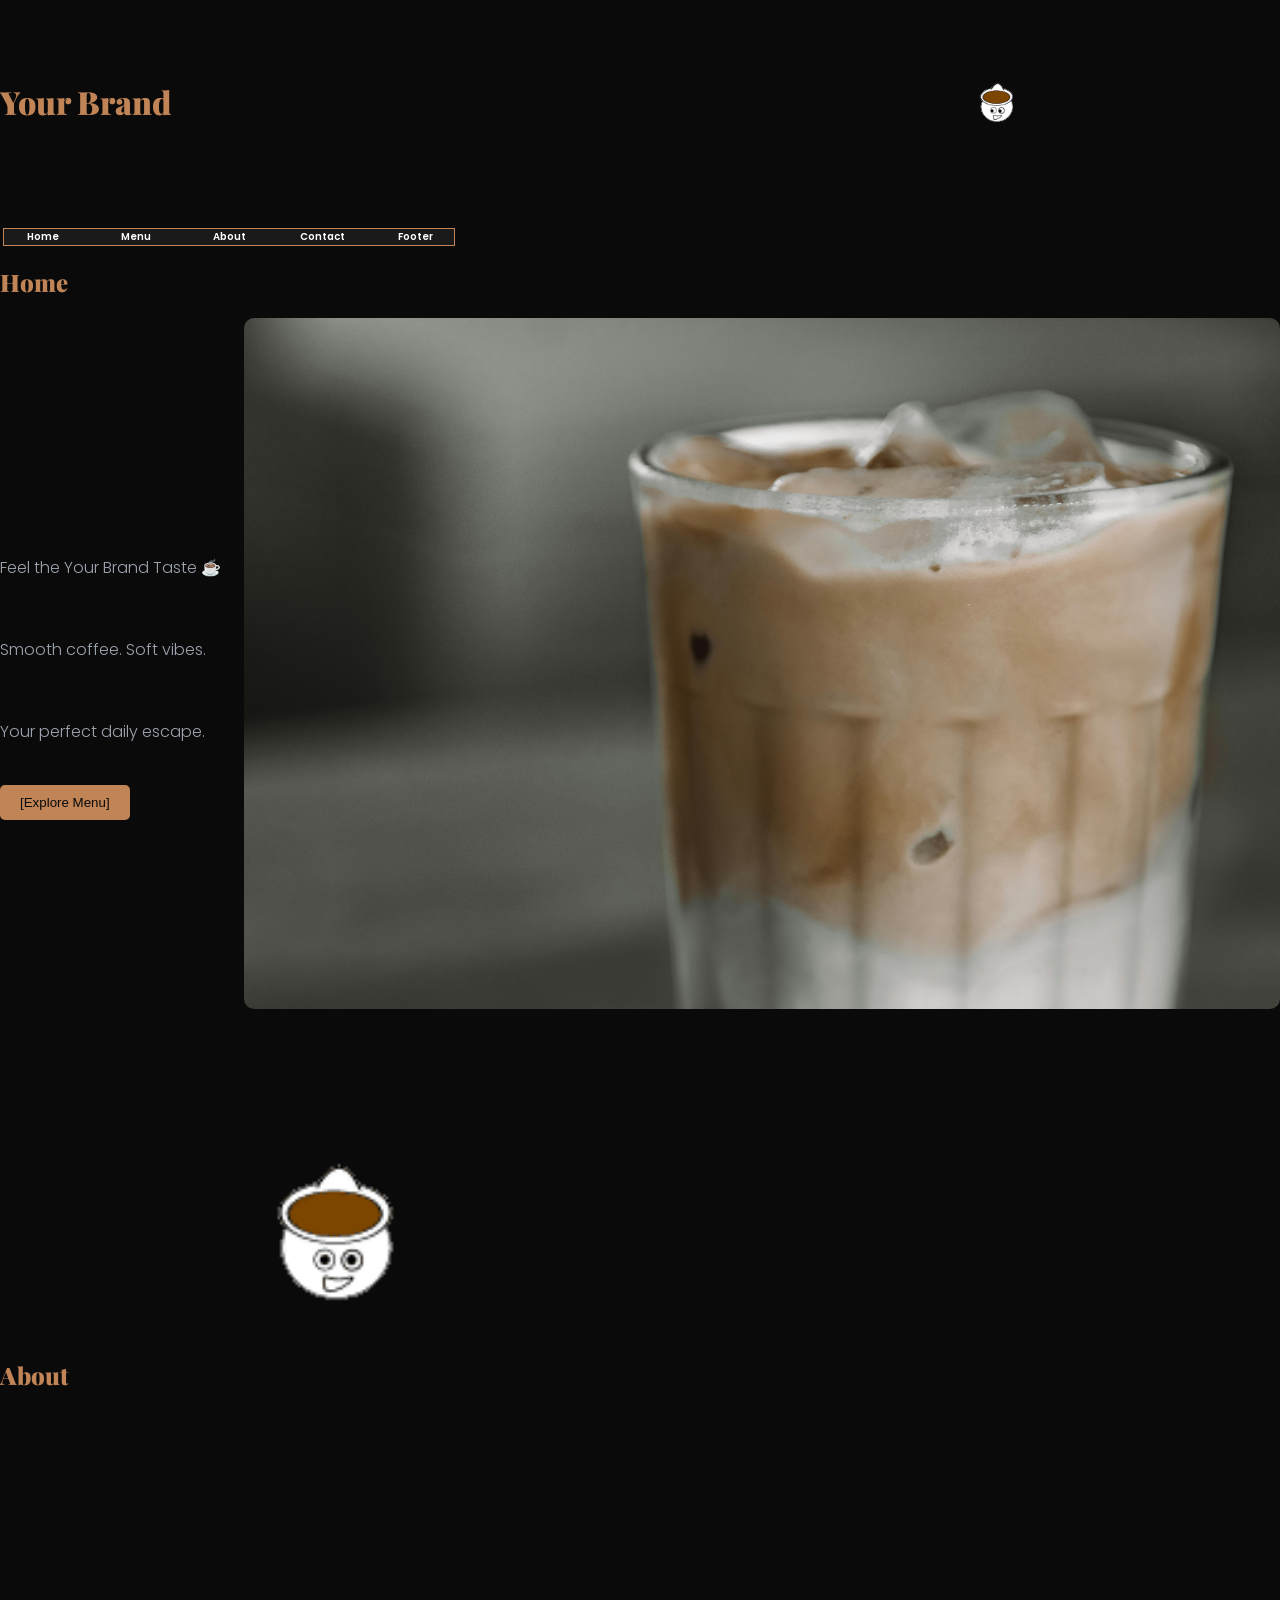
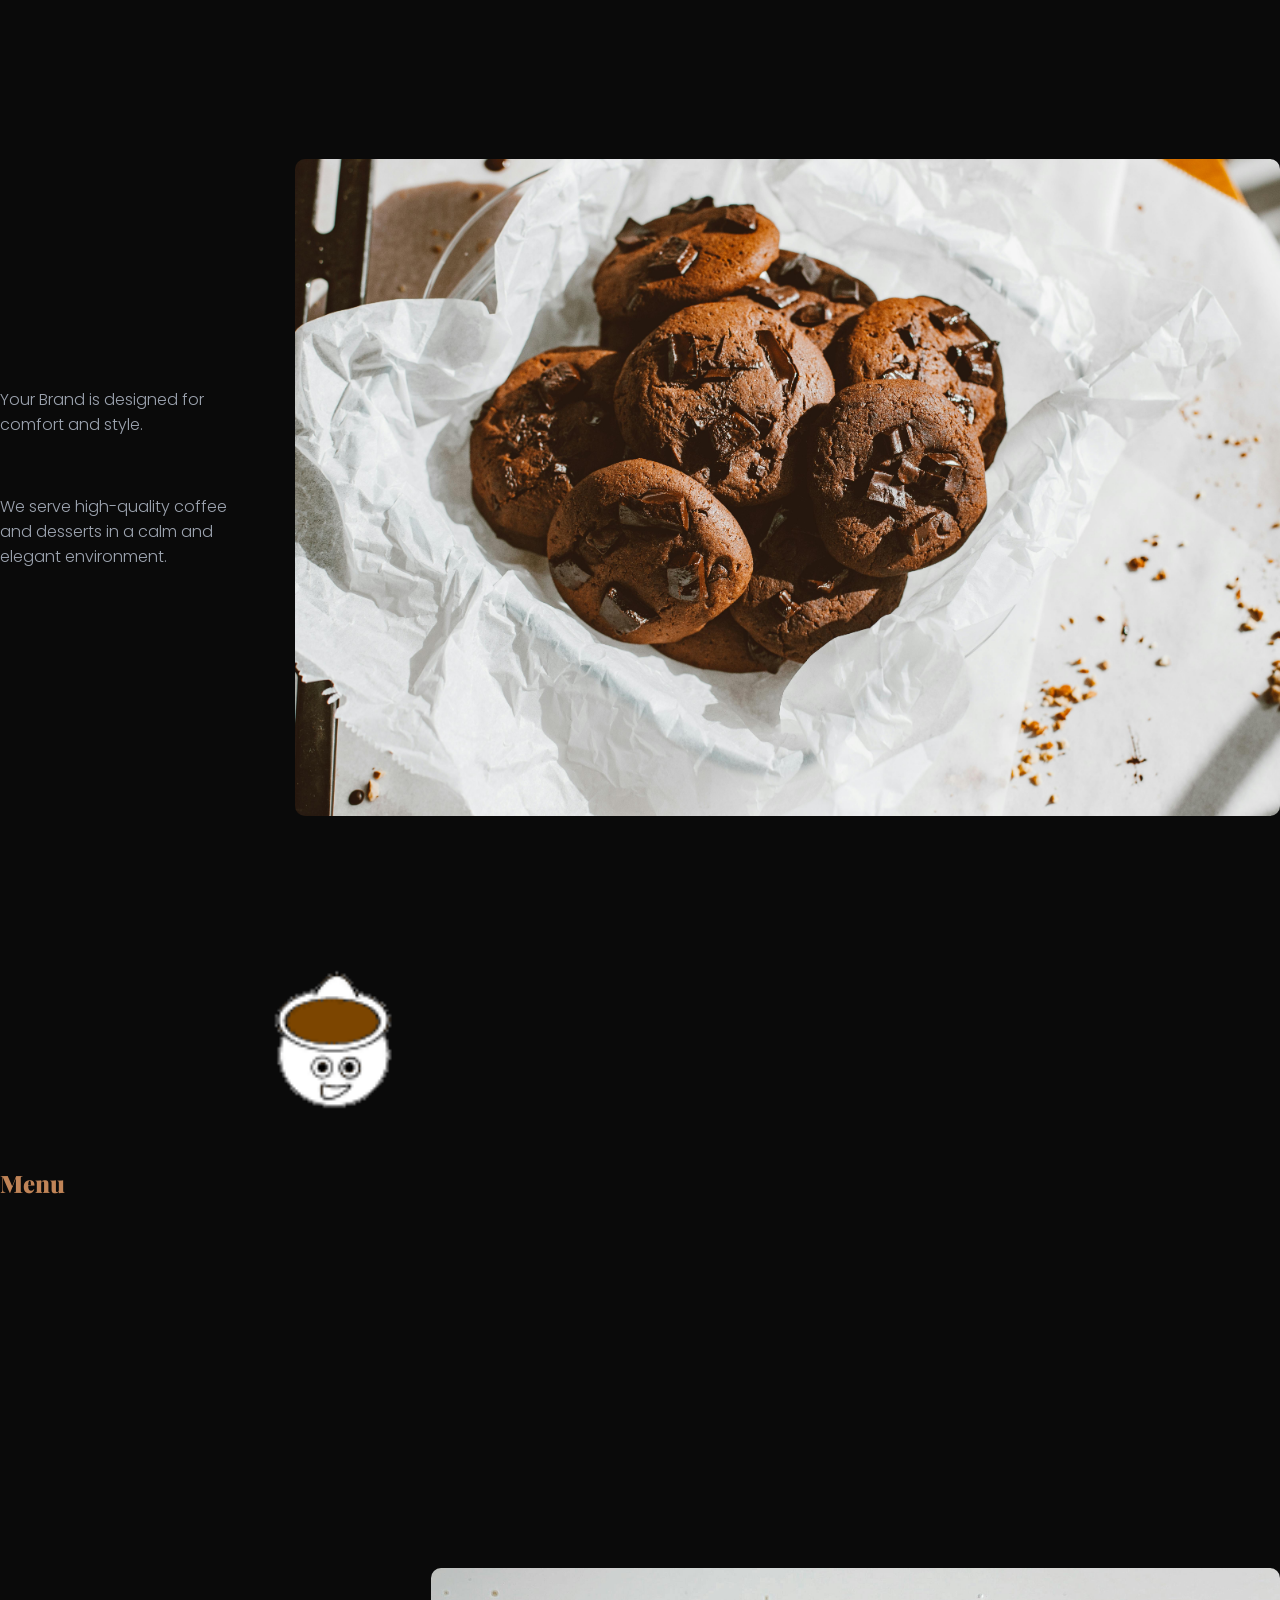
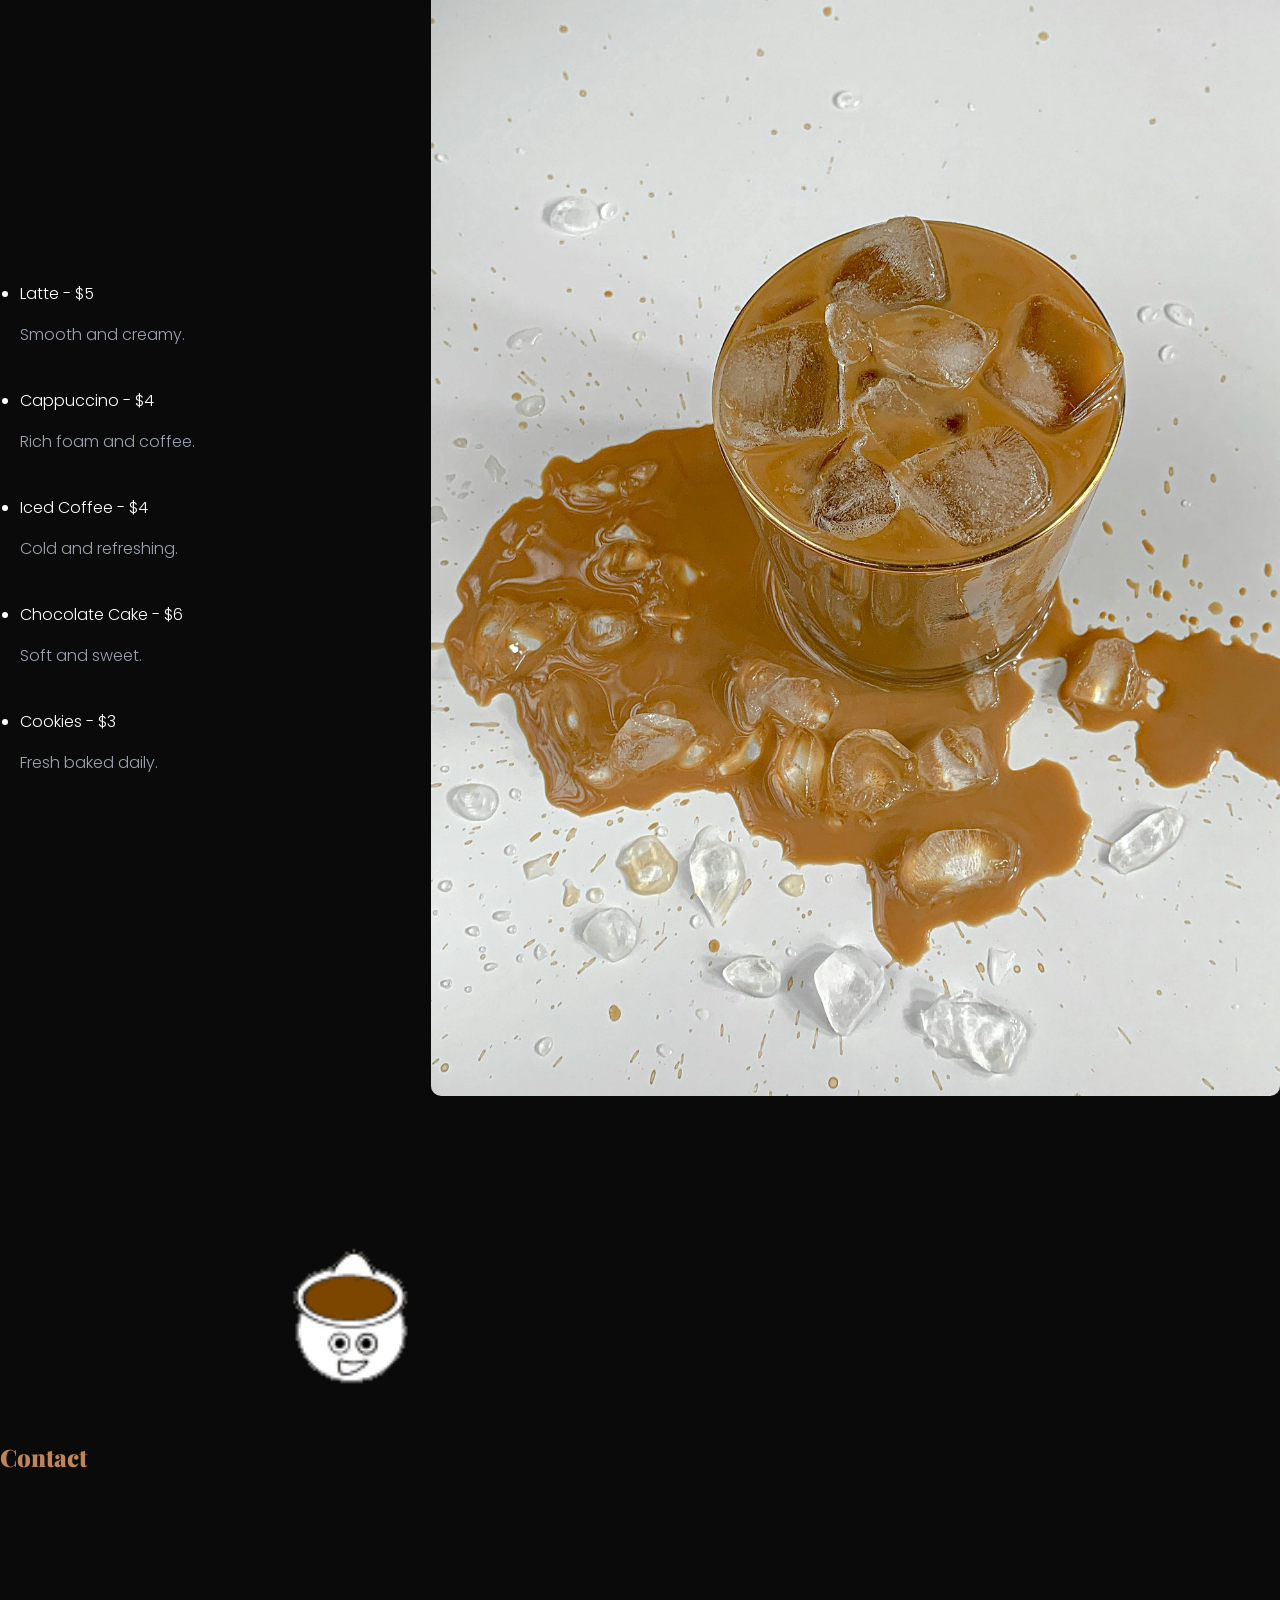
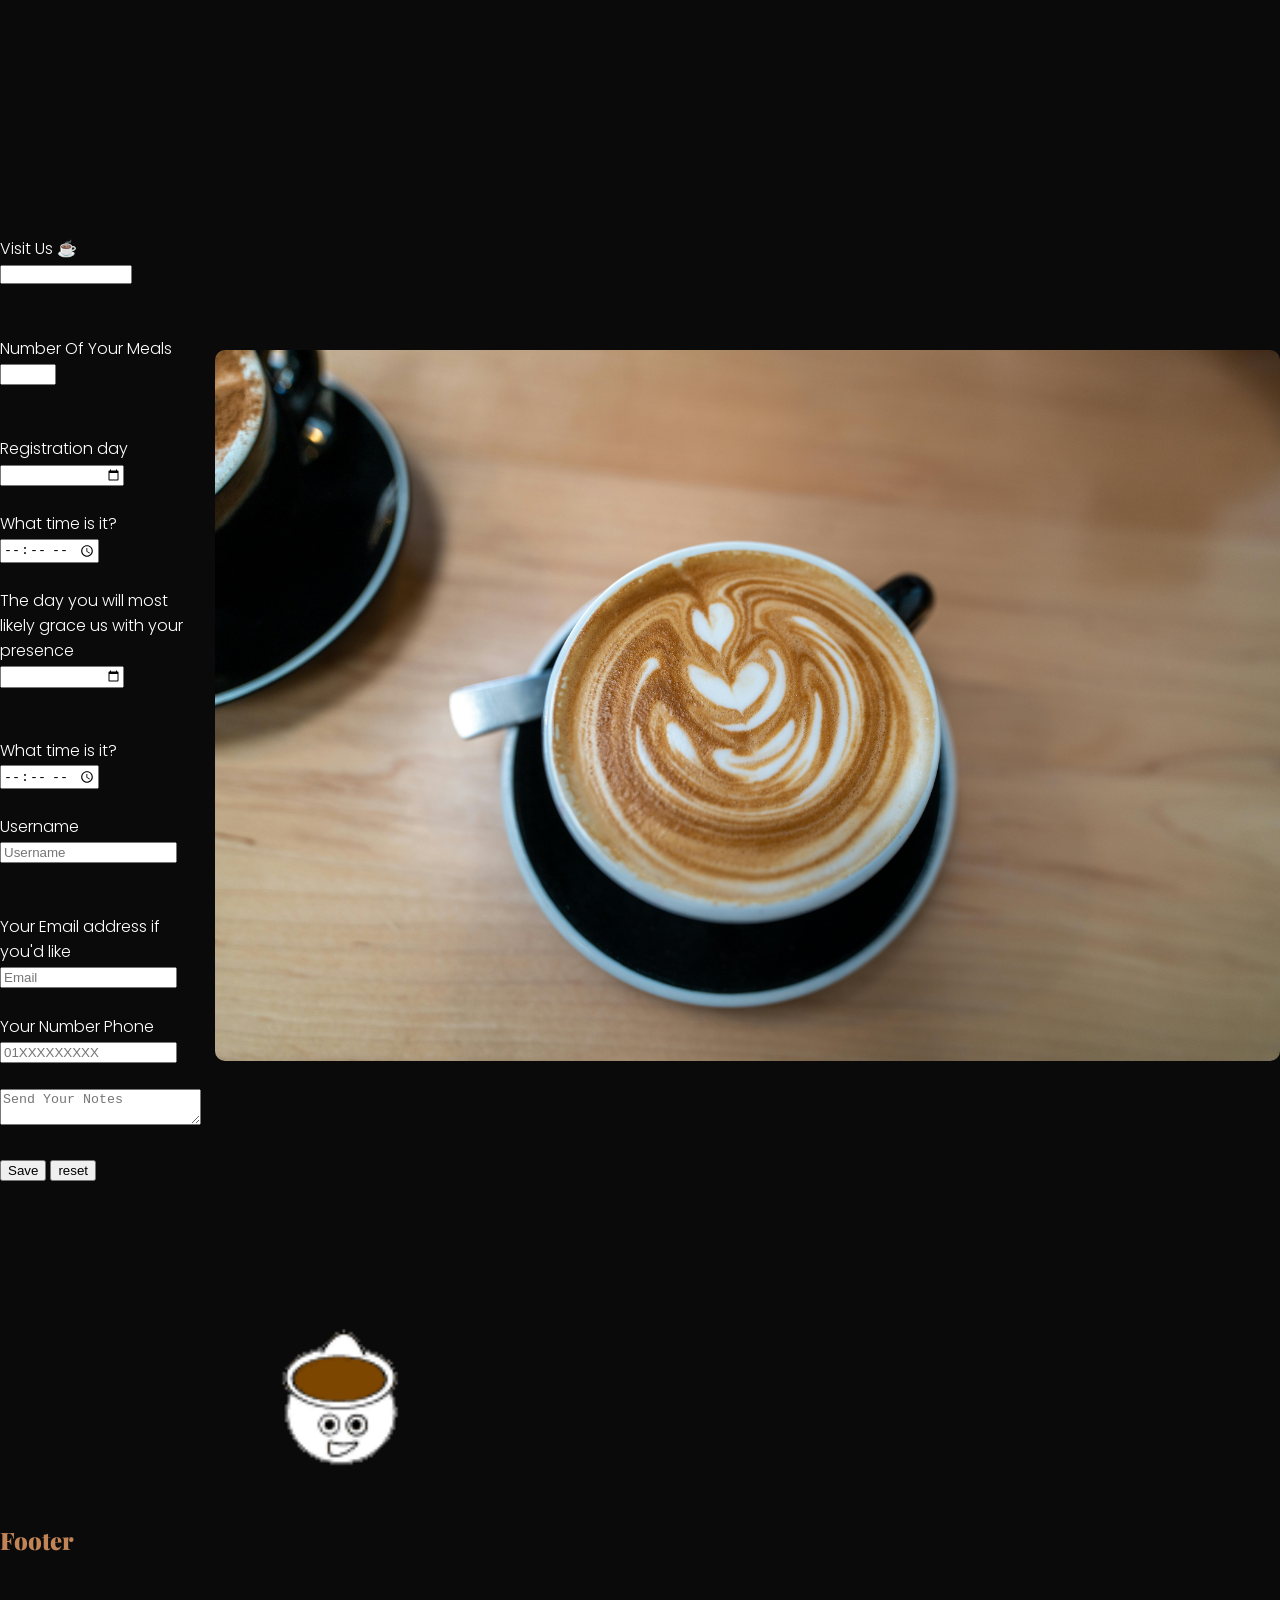
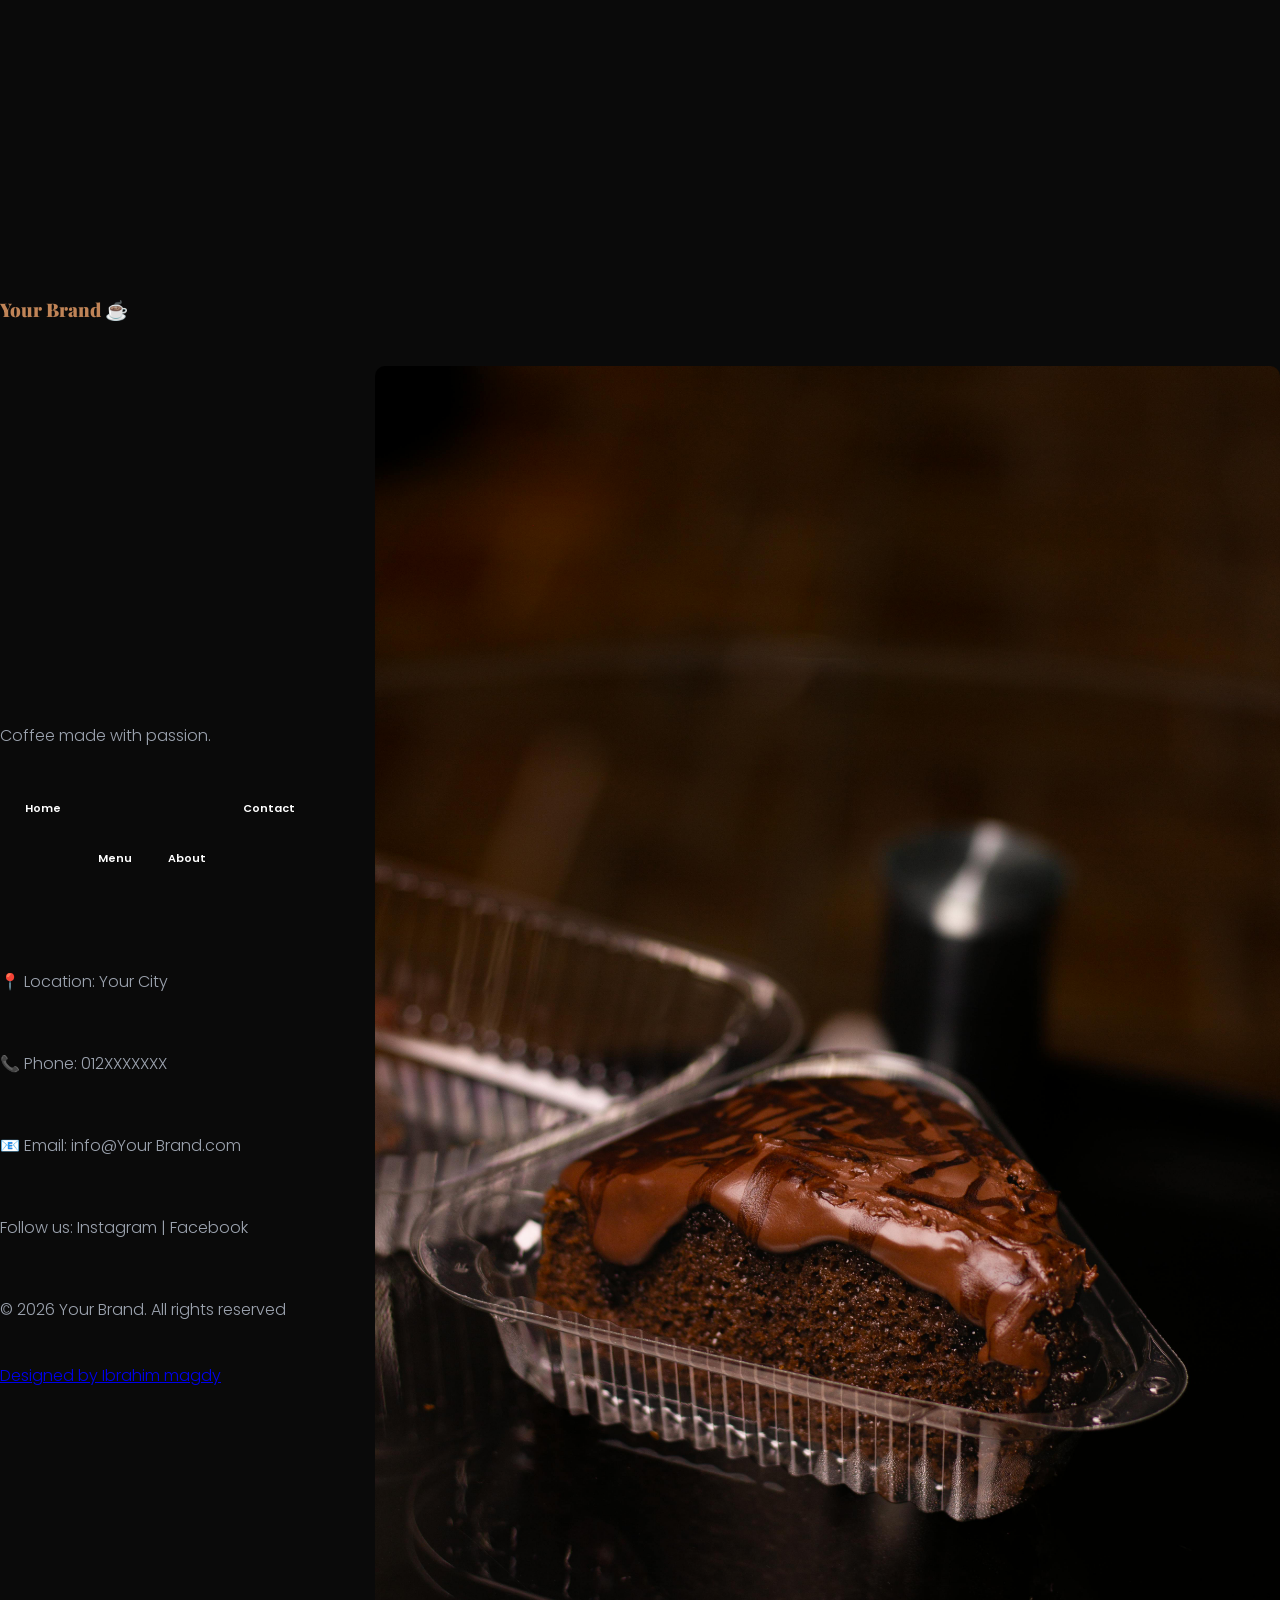
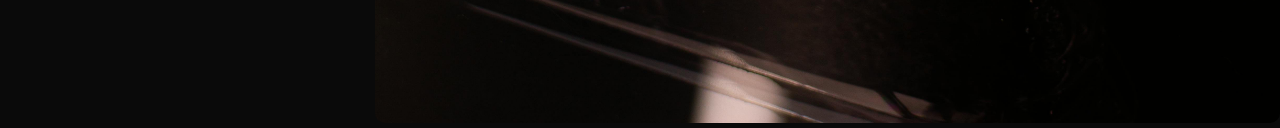
==== commit 6052b6ab: "Update" ====
--- a/index.html
+++ b/index.html
@@ -209,7 +209,7 @@
                         <br>
                         <br>
                         <label>What time is it?</label>
-                        <input type="time" name="time" required class="date">
+                        <input type="time" name="time" required class="time">
 
                     </div>
 
@@ -222,7 +222,7 @@
                         <br>
                         <br>
                         <label>What time is it?</label>
-                        <input type="time" name="time" class="date">
+                        <input type="time" name="time" class="time">
 
                     </div>
 
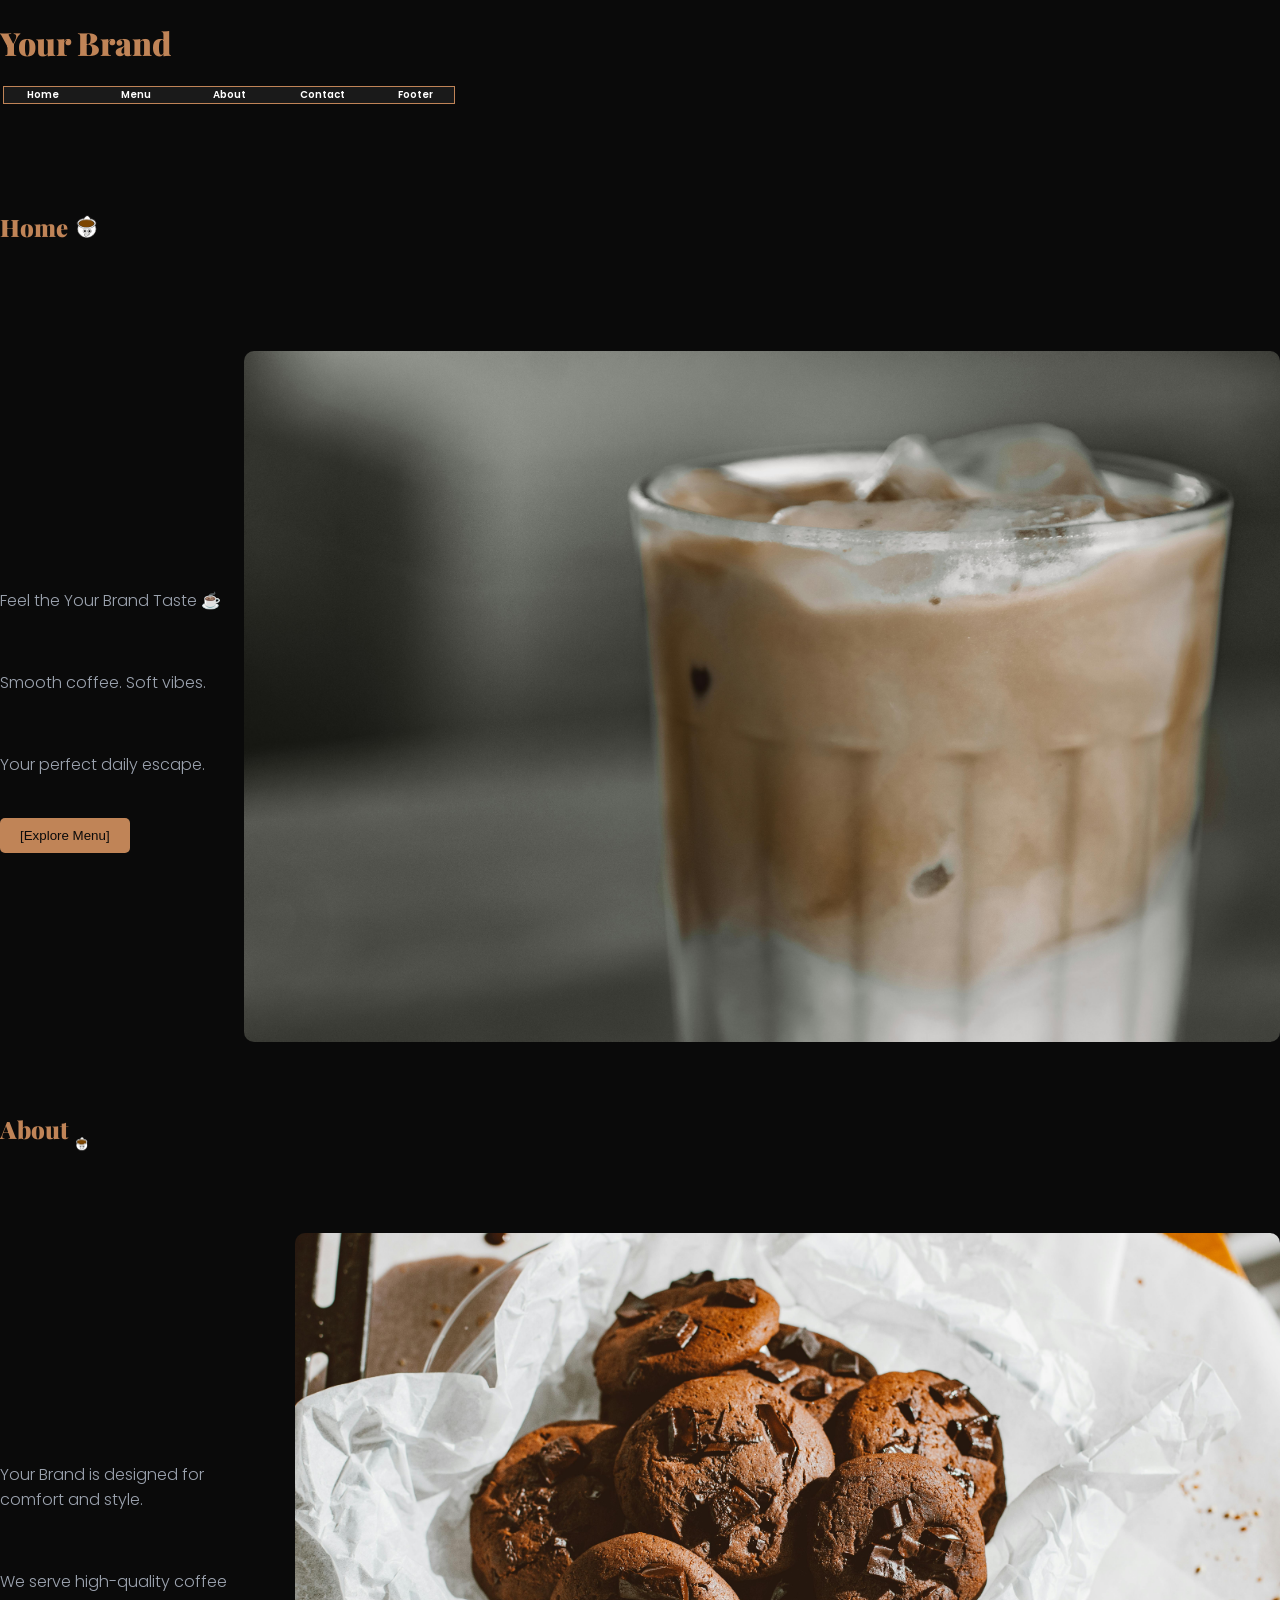
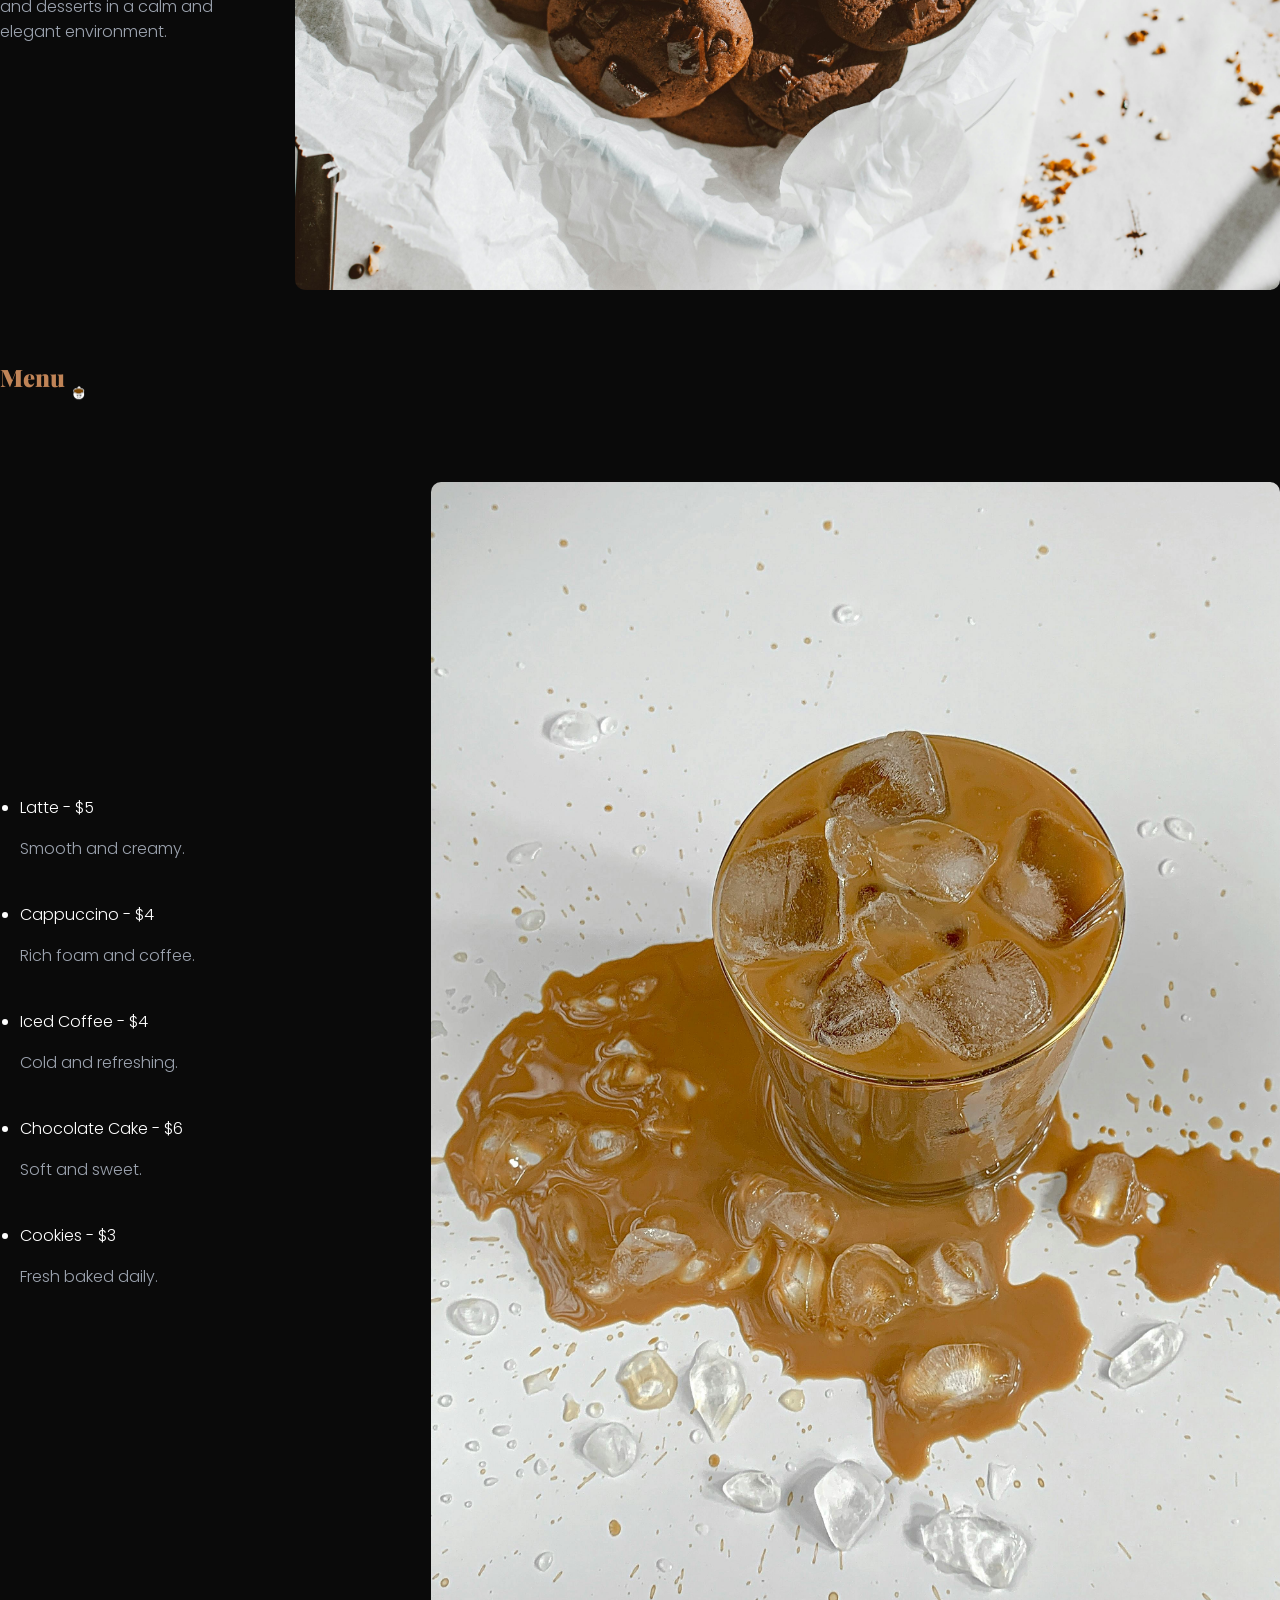
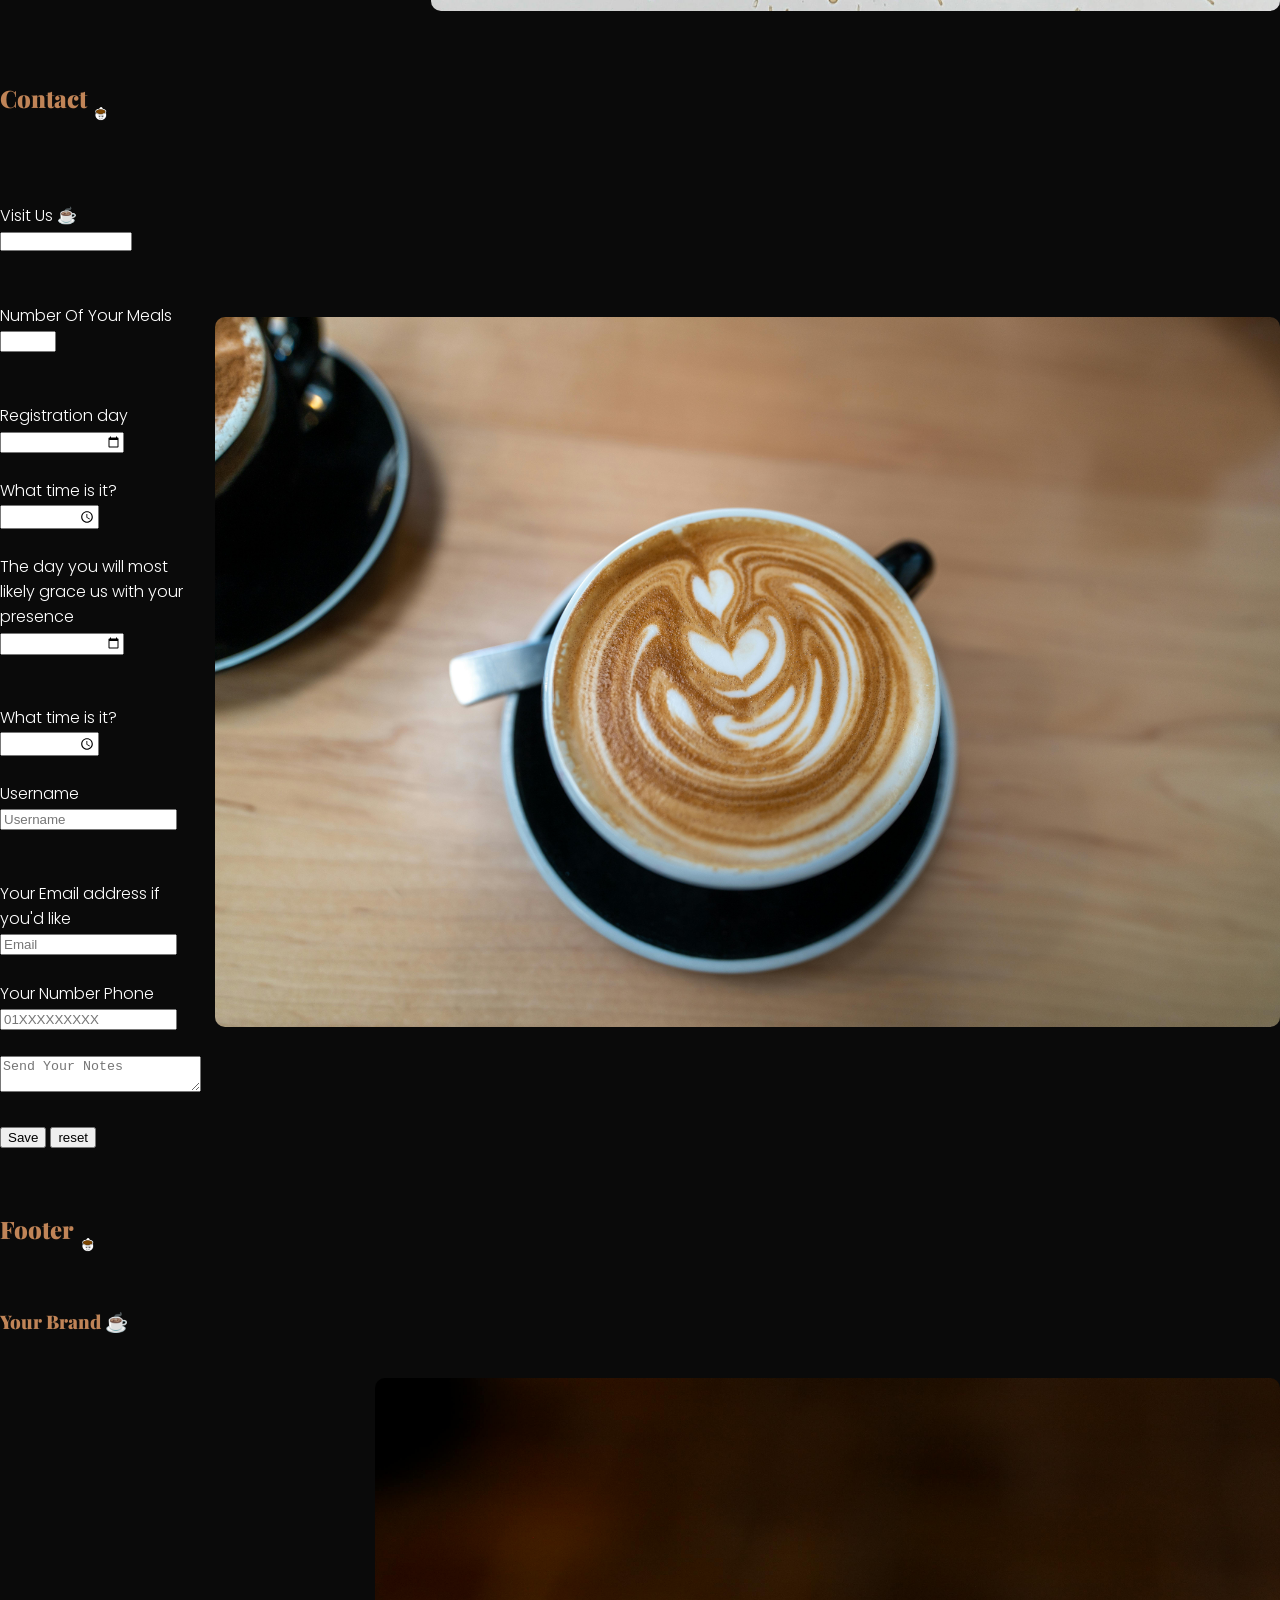
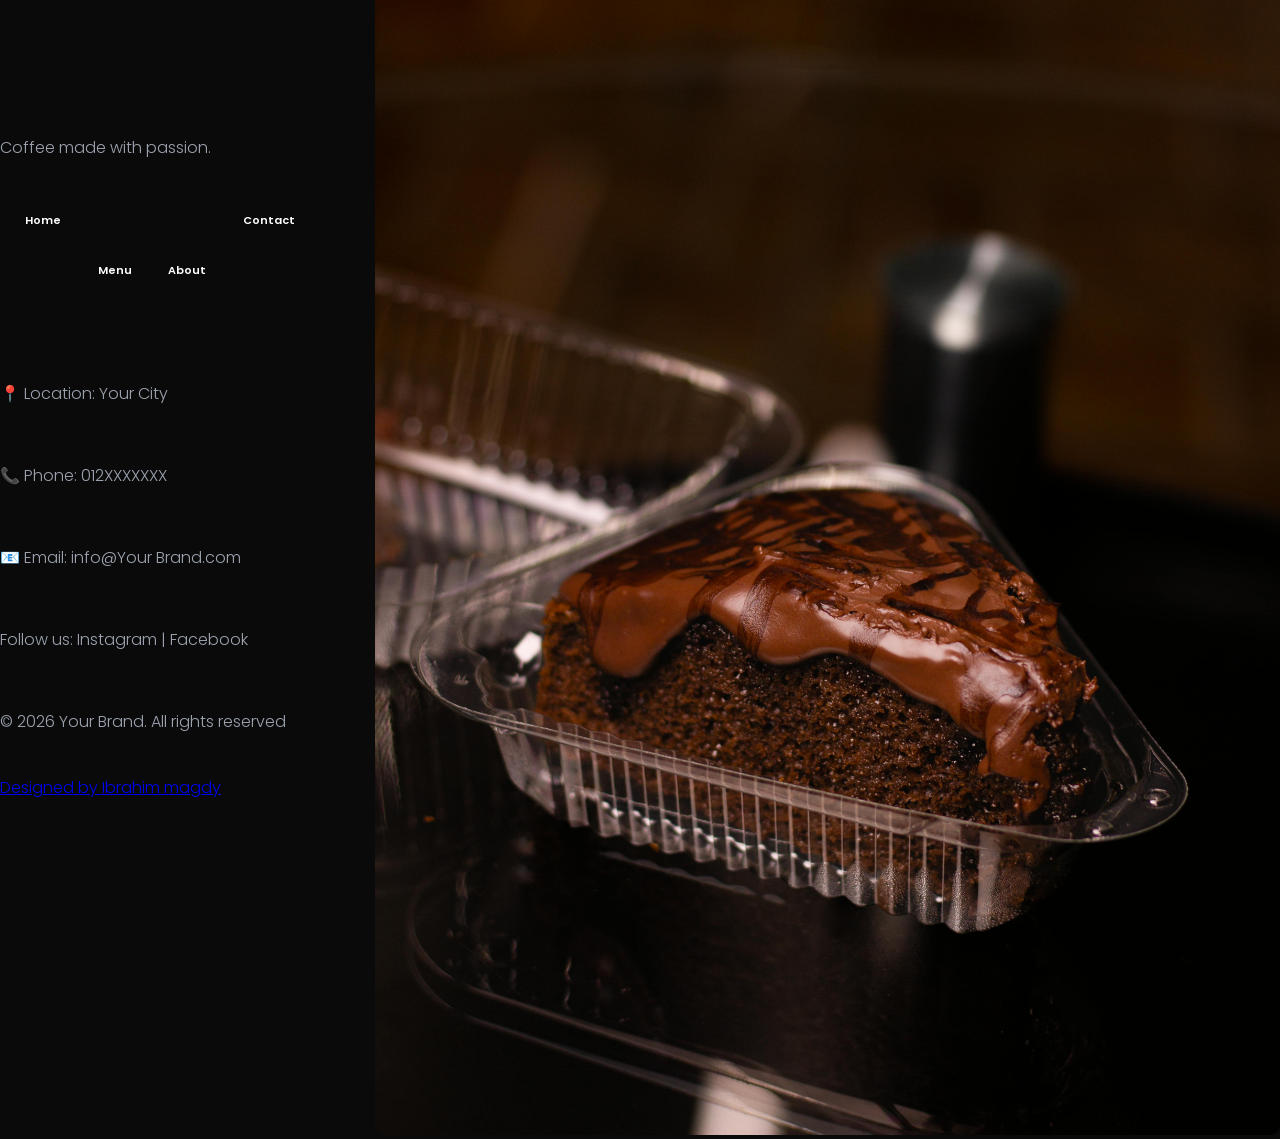
==== commit 56c27b4f: "Update" ====
--- a/index.html
+++ b/index.html
@@ -22,24 +22,7 @@
 <body>
     <header>
 
-        <div class="header-flex">
-
-            <div class="text">
-
-                <div>
-                    <h1 class="logo">Your Brand</h1>
-                </div>
-
-            </div>
-
-            <div>
-                <img src="Synfig Animation 1.gif" alt="cup of coffee" class="cup-of-coffee">
-            </div>
-
-
-        </div>
-
-        <br>
+        <h1 class="logo">Your Brand</h1>
 
         <ul class="box">
 
@@ -60,7 +43,13 @@
 
     <section>
 
-        <h2 id="Home">Home</h2>
+        <h2 id="Home" class="title-with-icon">
+
+            Home
+
+            <img src="Synfig Animation 1.gif" alt="cup  of coffee" class="cup-of-coffee">
+
+        </h2>
         <div class="flex">
             <div class="text">
                 <br>
--- a/Your Brand.css
+++ b/Your Brand.css
@@ -176,17 +176,6 @@
 
 }
 
-.header-flex {
-
-    display: flex;
-
-    align-items: center;
-
-    gap: 2px;
-
-
-}
-
 .section-flex {
 
     display: flex;
@@ -230,6 +219,28 @@
     }
 }
 
+.cup-of-coffee {
+
+    width: 200px;
+    height: 200px;
+    margin: 0;
+    padding: 0;
+    object-fit: contain;
+
+    margin-bottom: 7px;
+
+}
+
+.cup-of-coffee1 {
+
+    width: 120px;
+    height: 120px;
+    margin: 0;
+    padding: 0;
+    object-fit: contain;
+
+}
+
 select {
 
     color: white;
@@ -262,6 +273,12 @@
 }
 
 .date {
+
+    color: white;
+
+}
+
+.time {
 
     color: white;
 
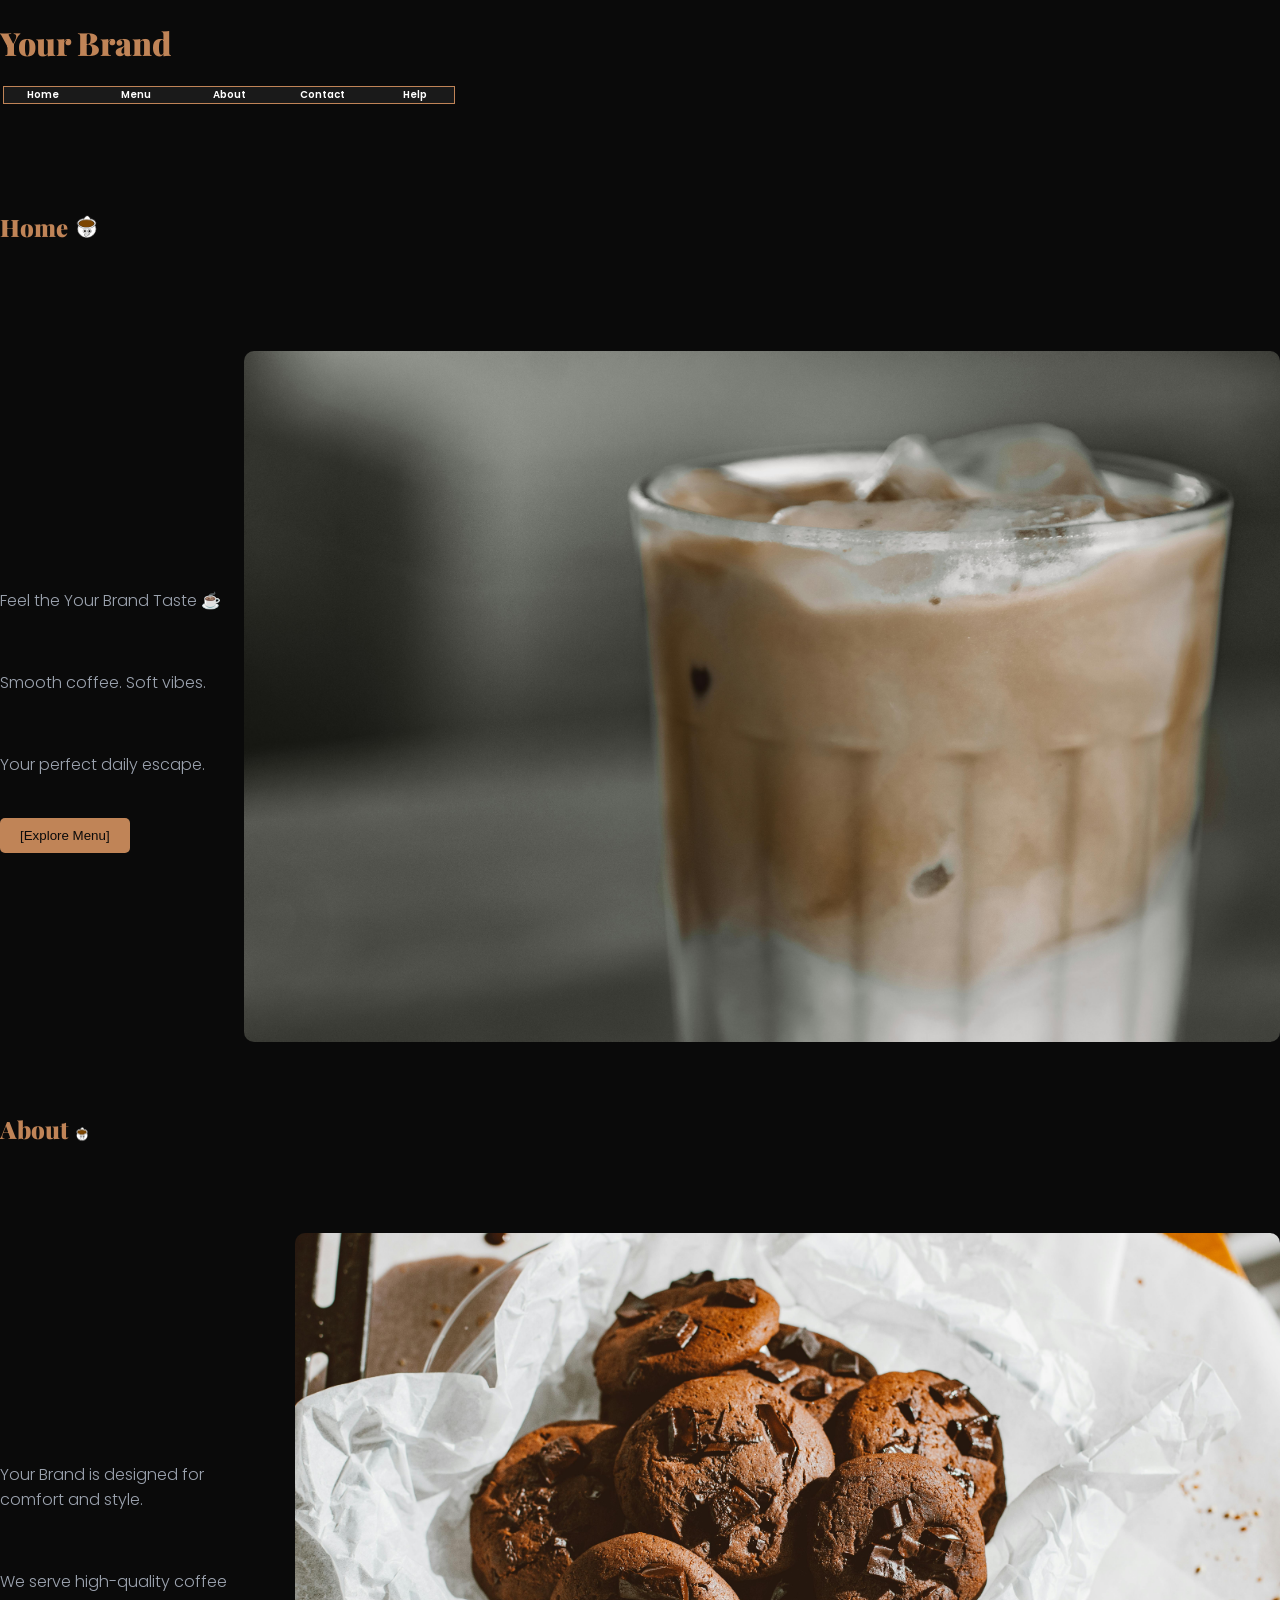
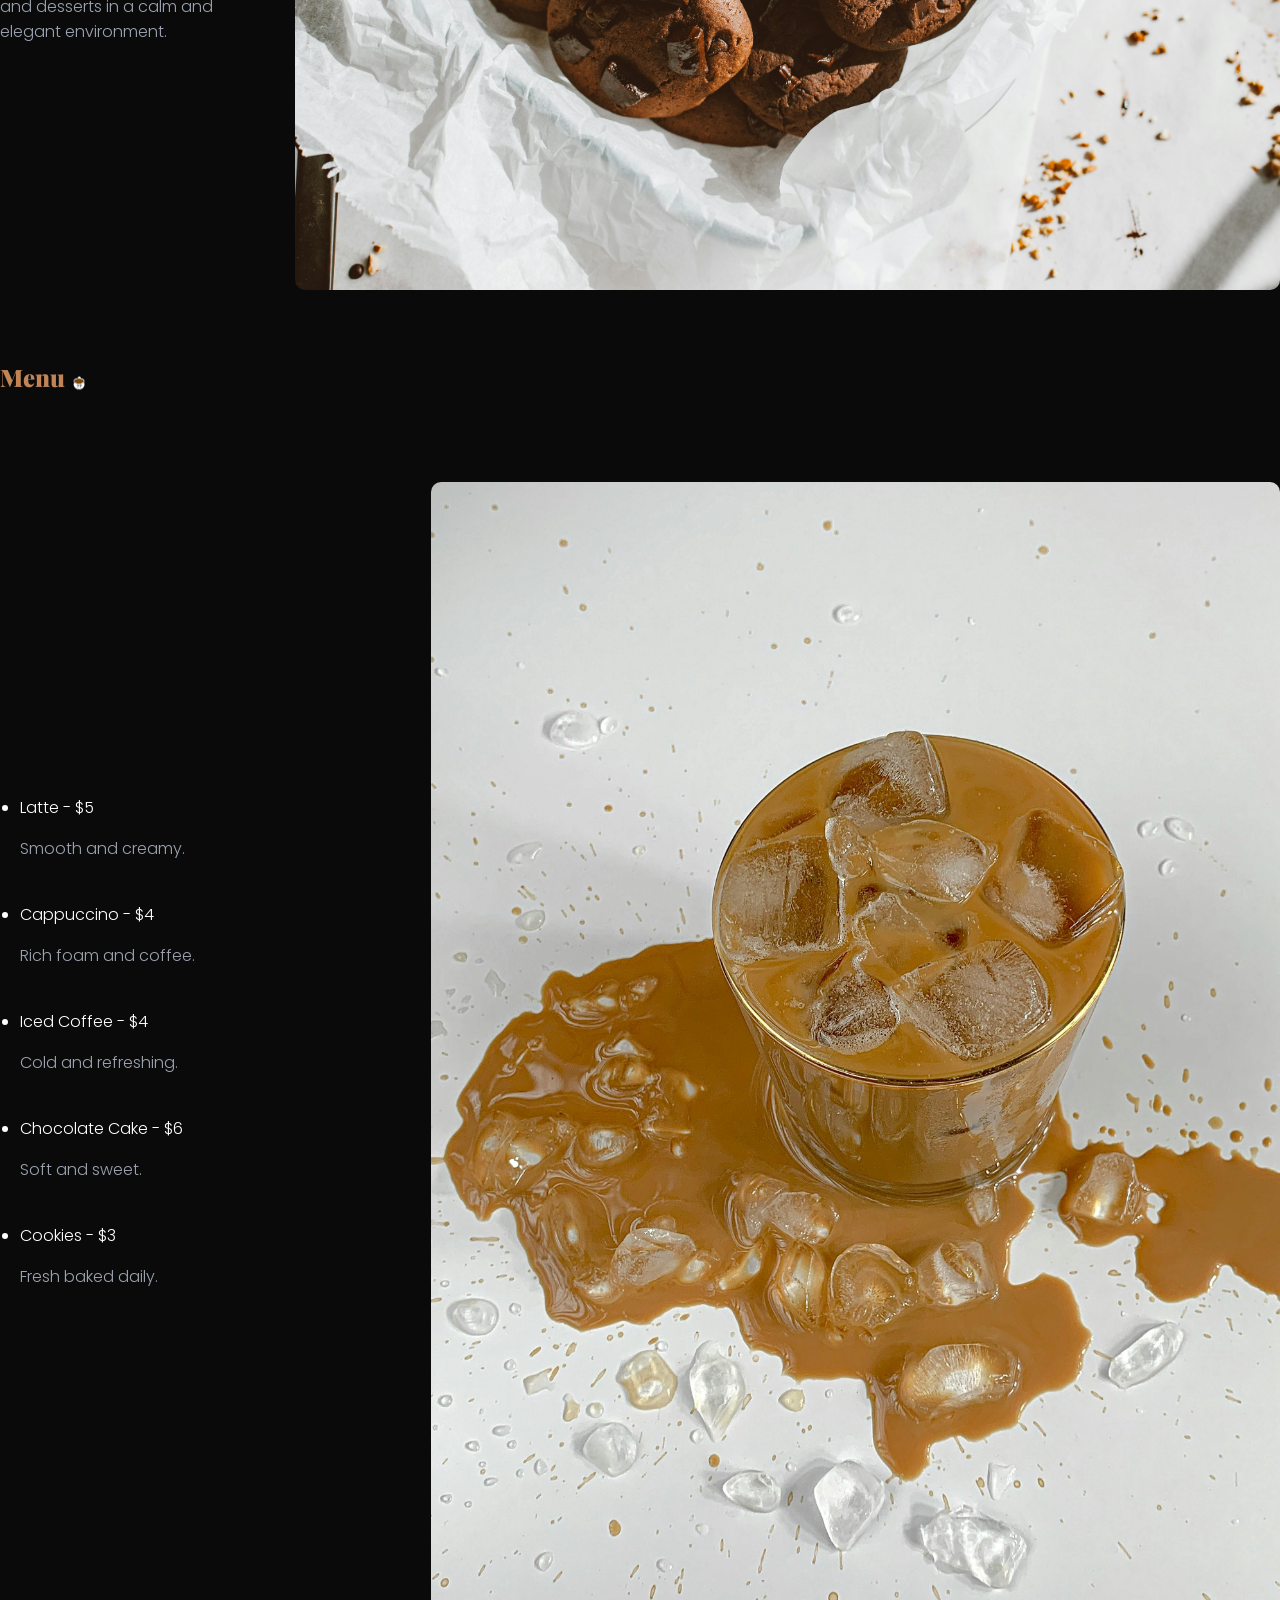
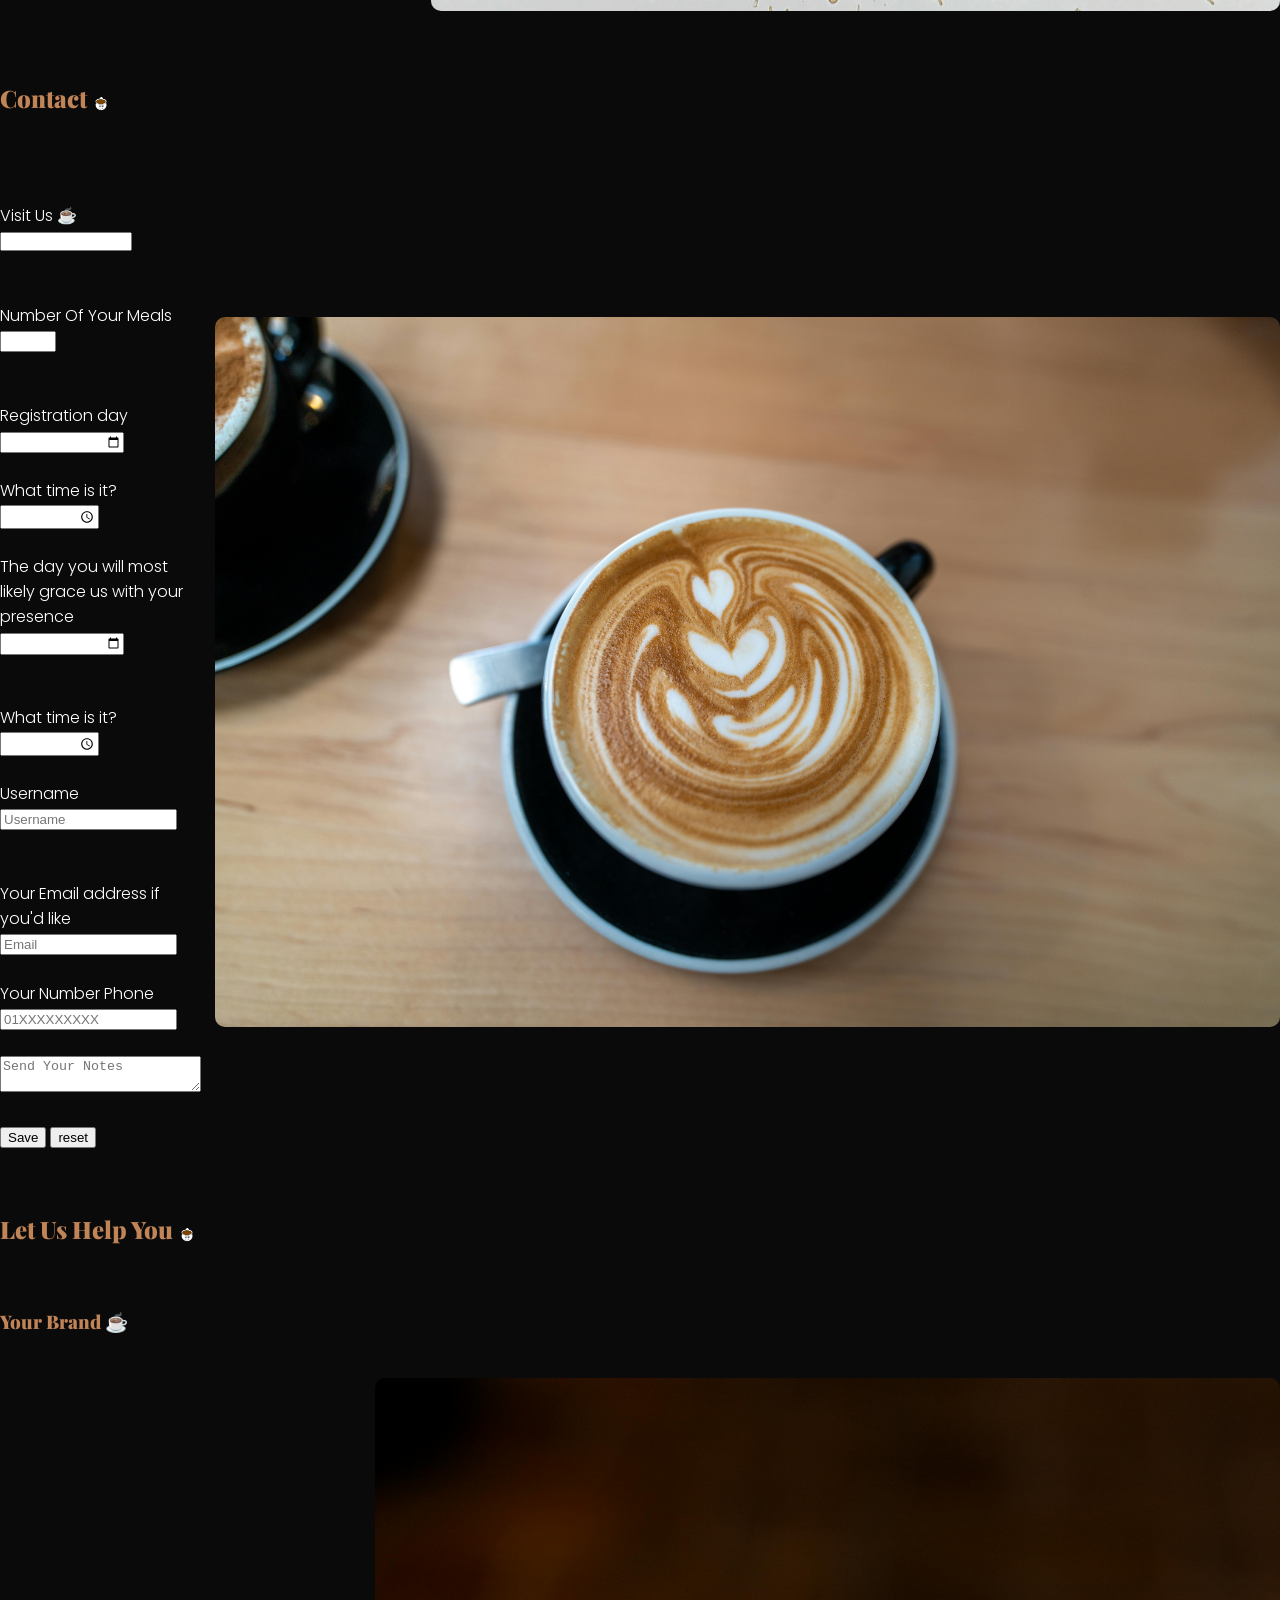
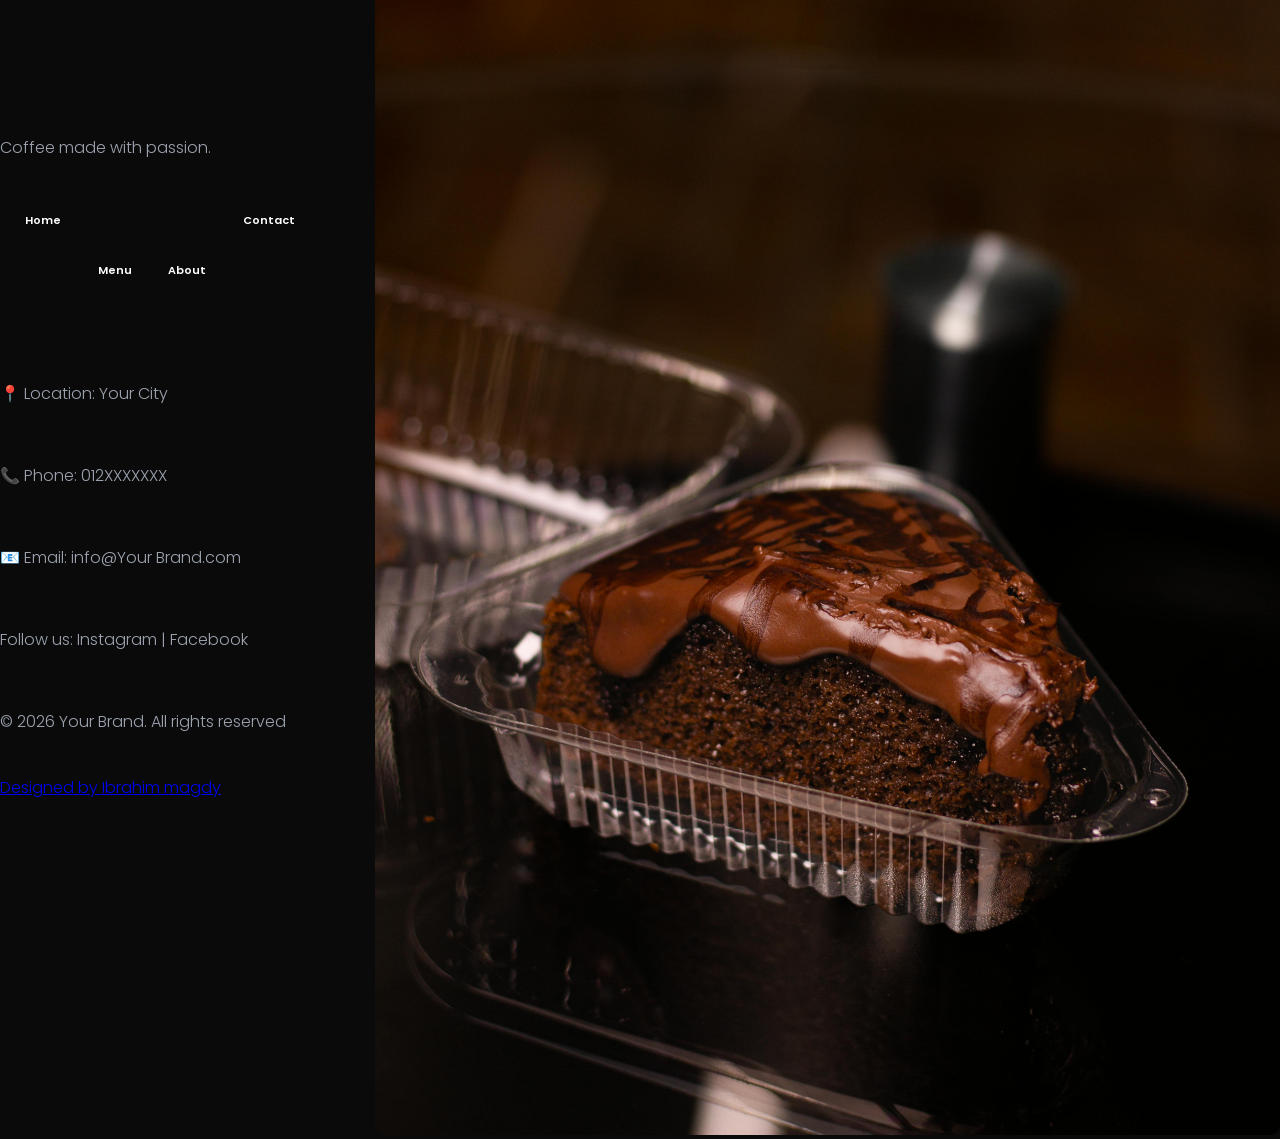
==== commit 22a35796: "Update" ====
--- a/index.html
+++ b/index.html
@@ -34,7 +34,7 @@
 
             <li><a href="#Contact">Contact</a></li>
 
-            <li><a href="#Footer">Footer</a></li>
+            <li><a href="#Help">Help</a></li>
 
         </ul>
 
@@ -267,9 +267,9 @@
 
     <footer>
 
-        <h2 id="Footer" class="title-with-icon">
-
-            Footer
+        <h2 id="Help" class="title-with-icon">
+
+            Let Us Help You
 
             <img src="Synfig Animation 2.gif" alt="cup of coffee" class="cup-of-coffee1">
 
